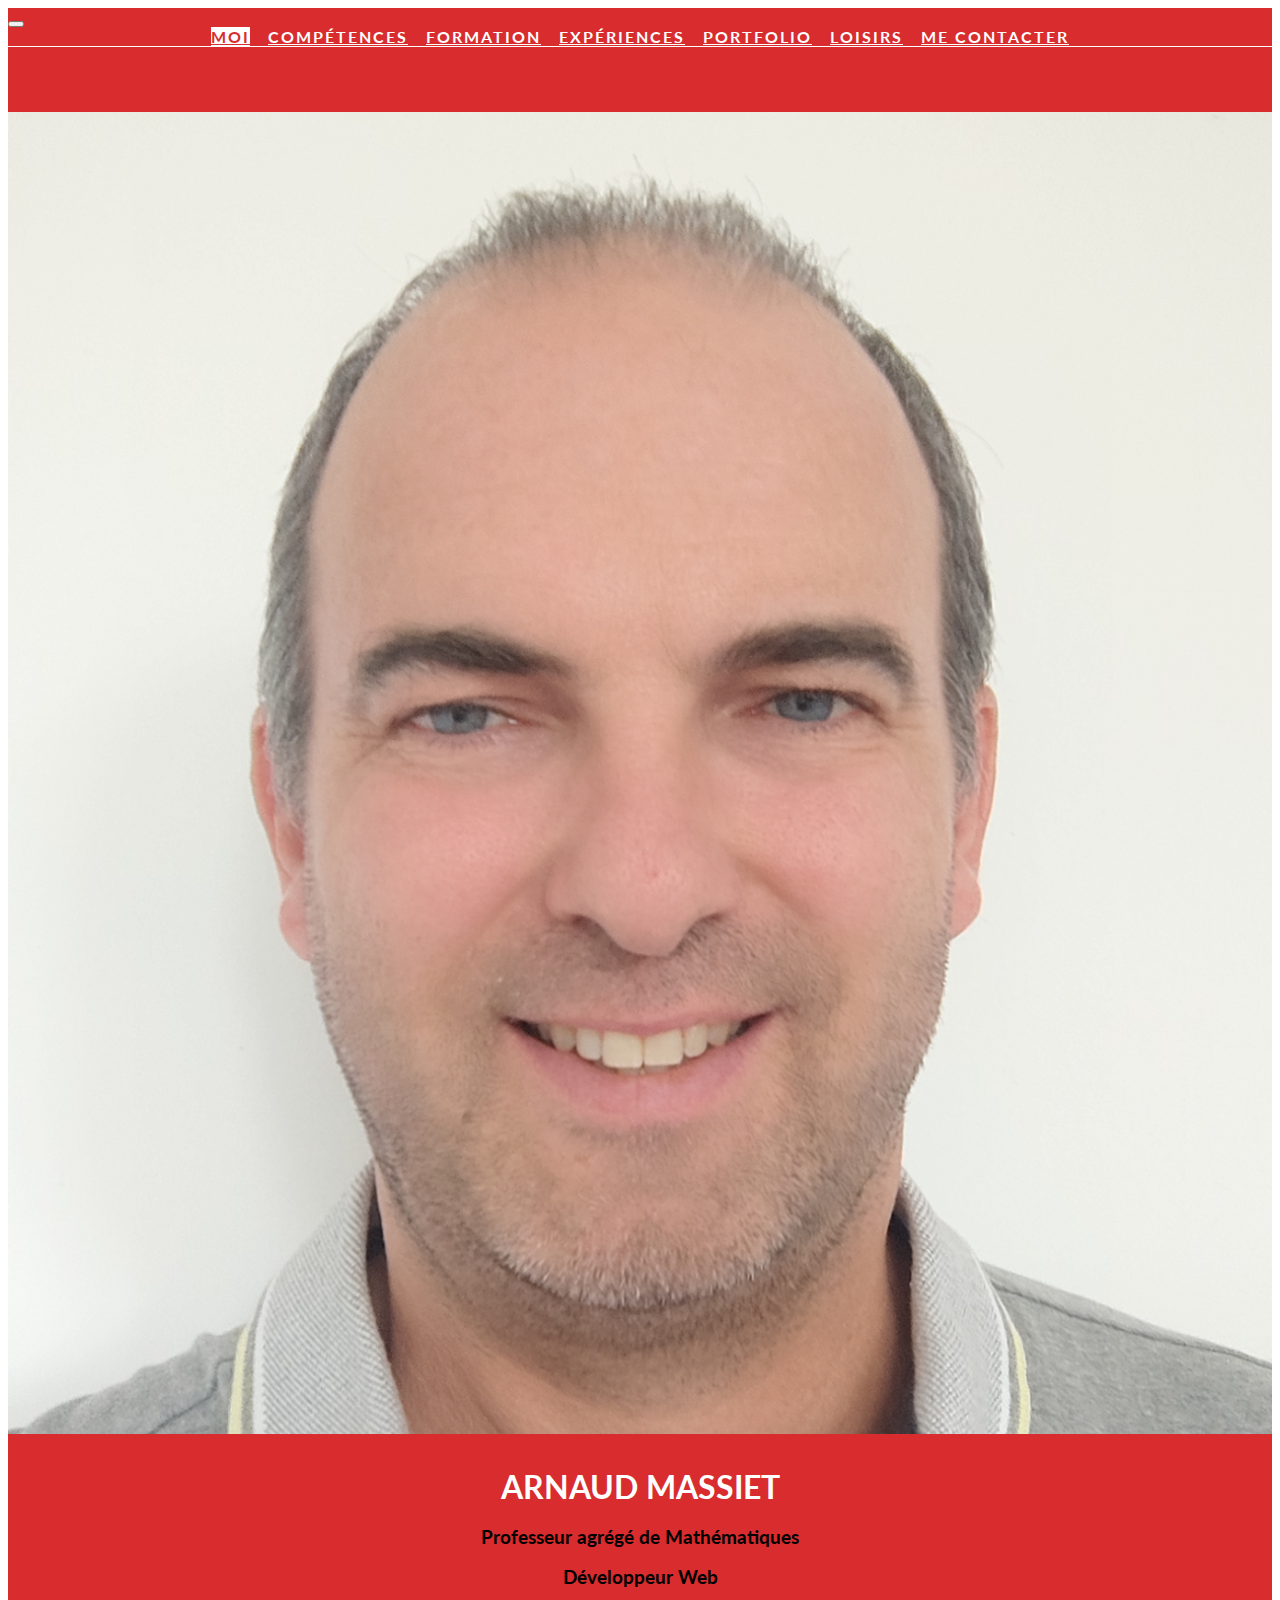
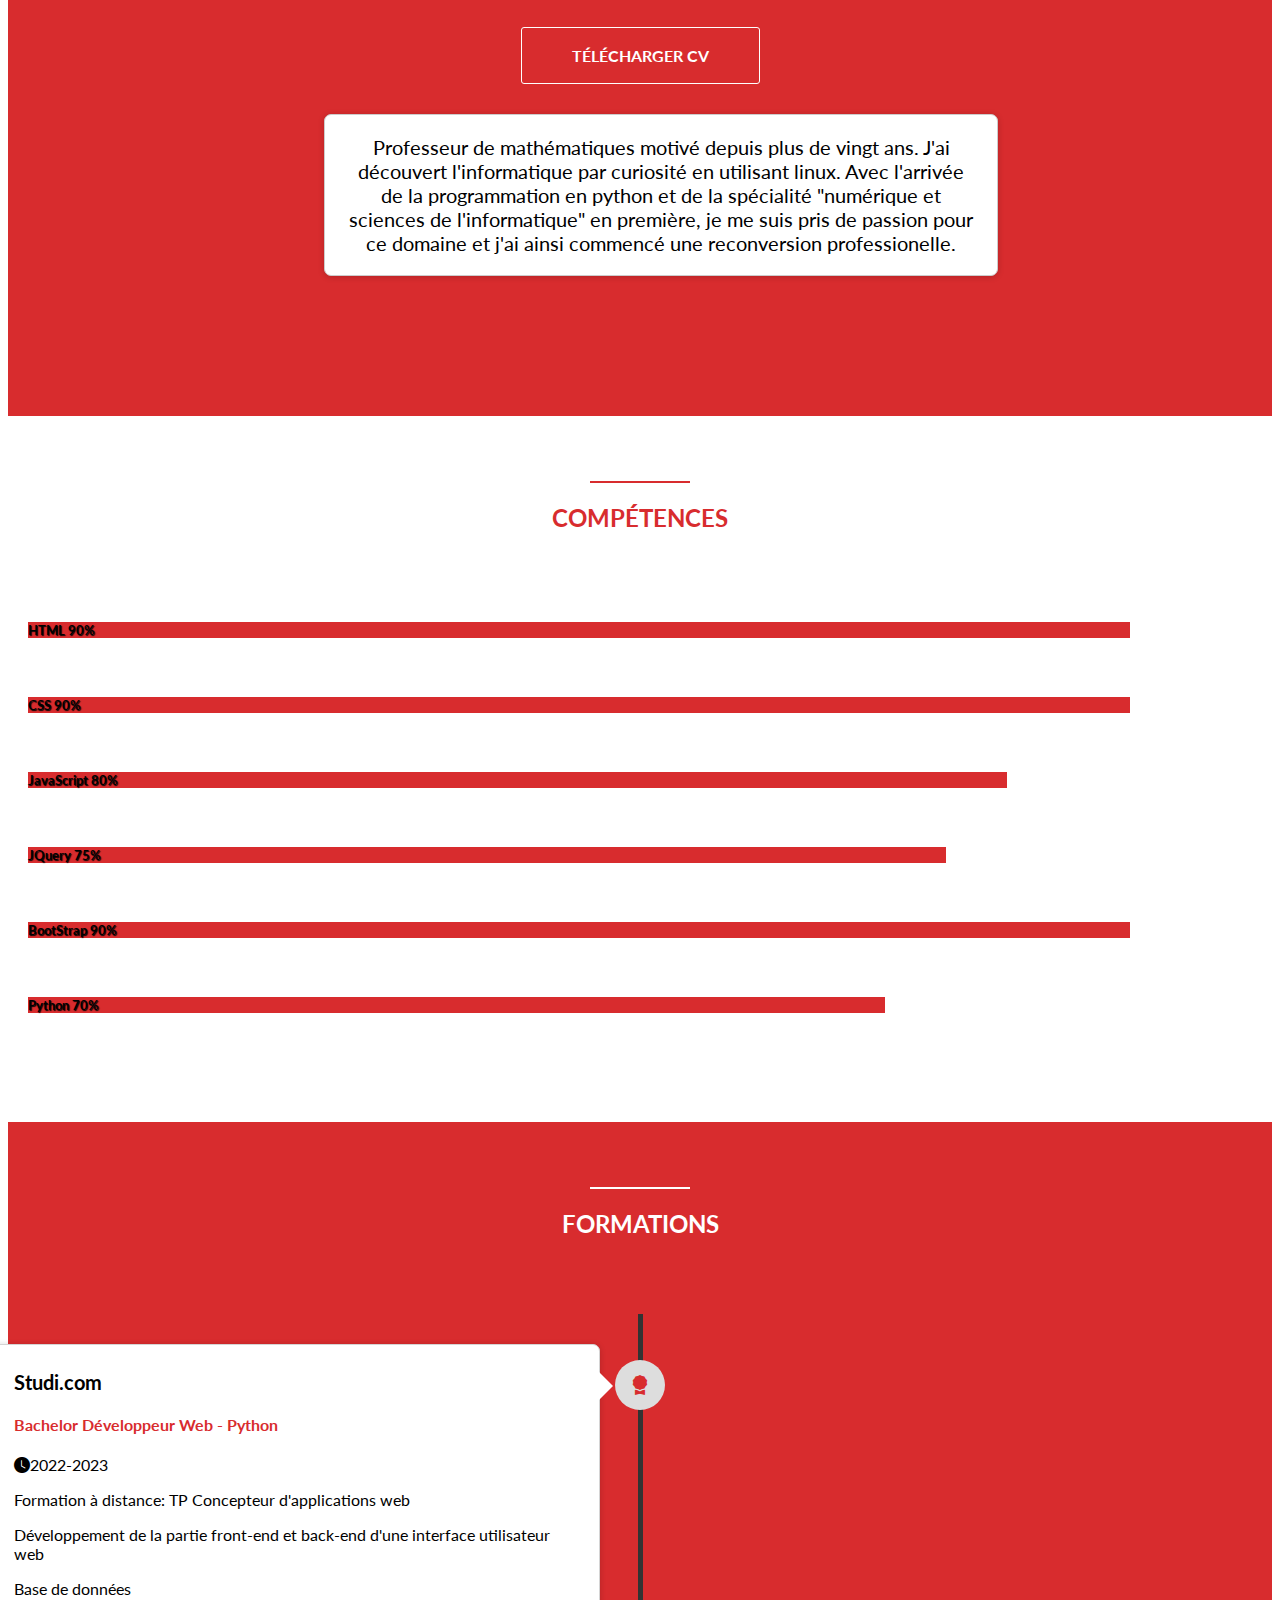
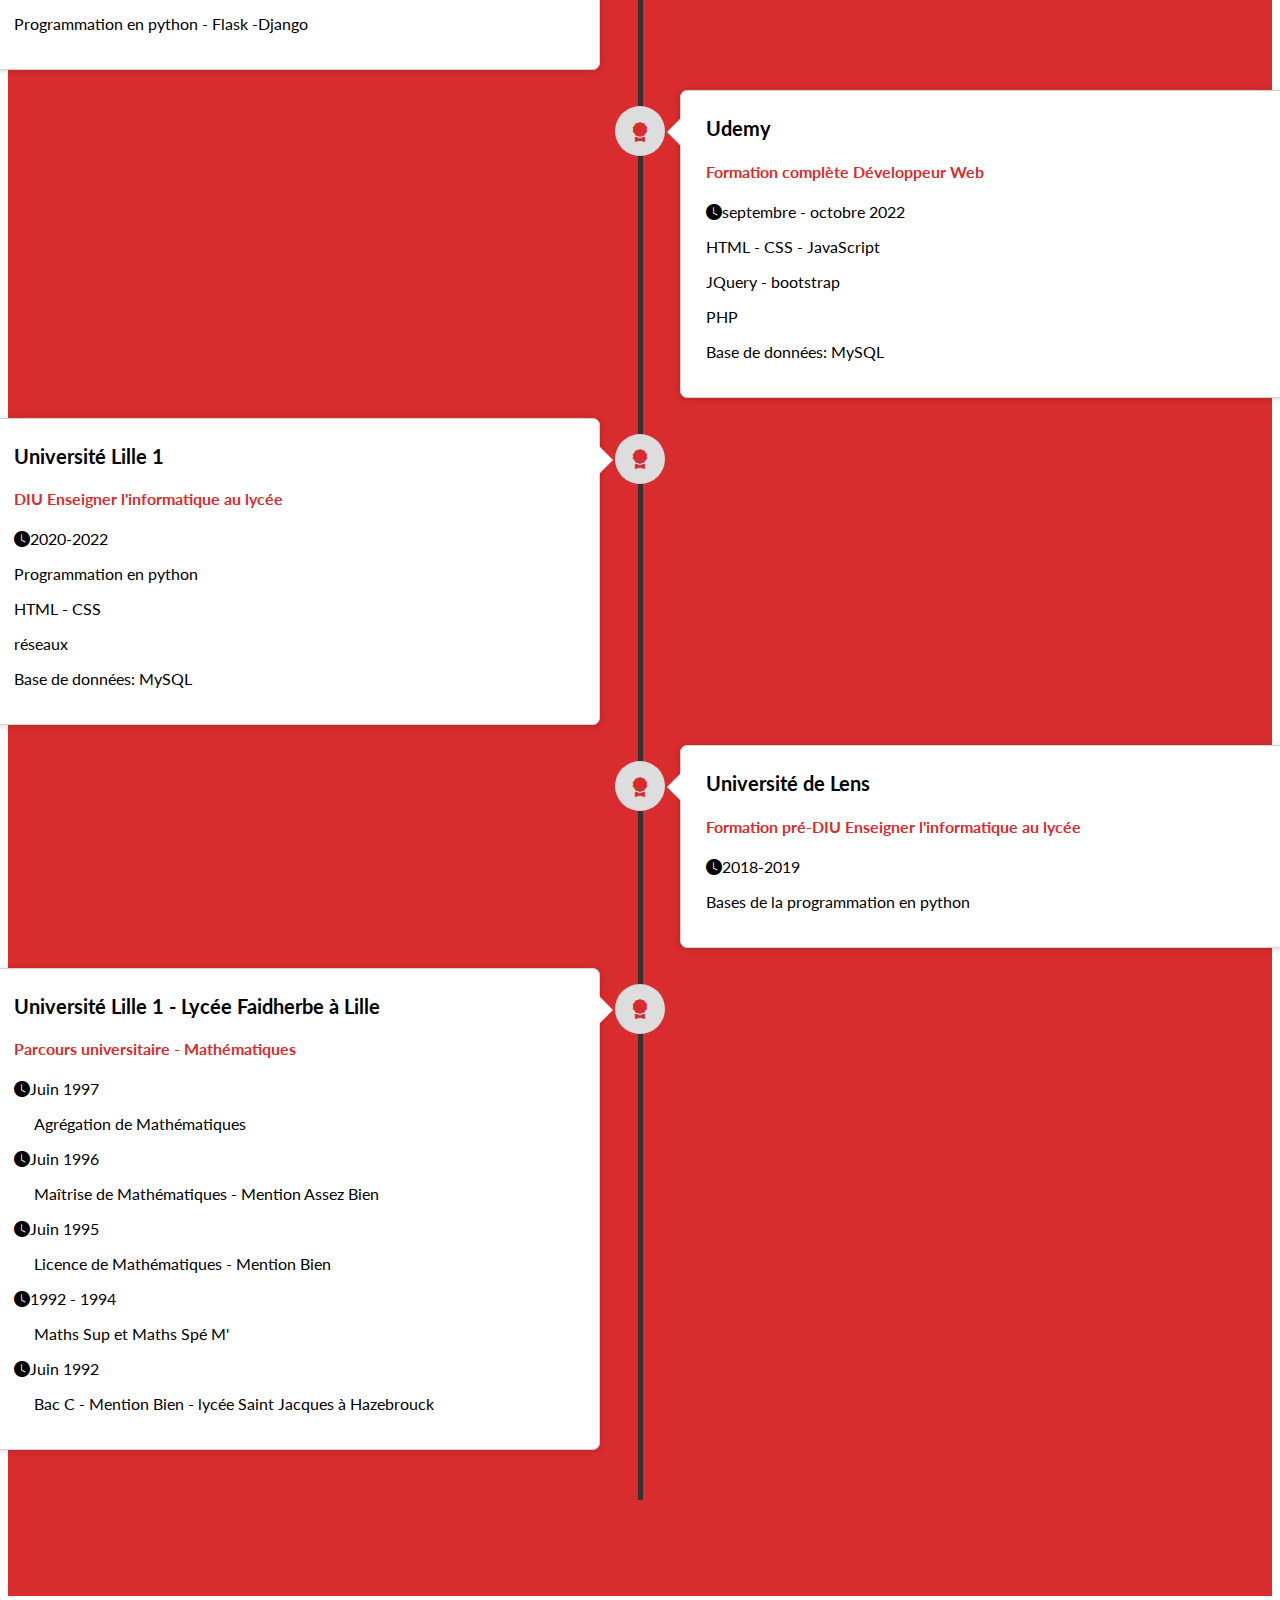
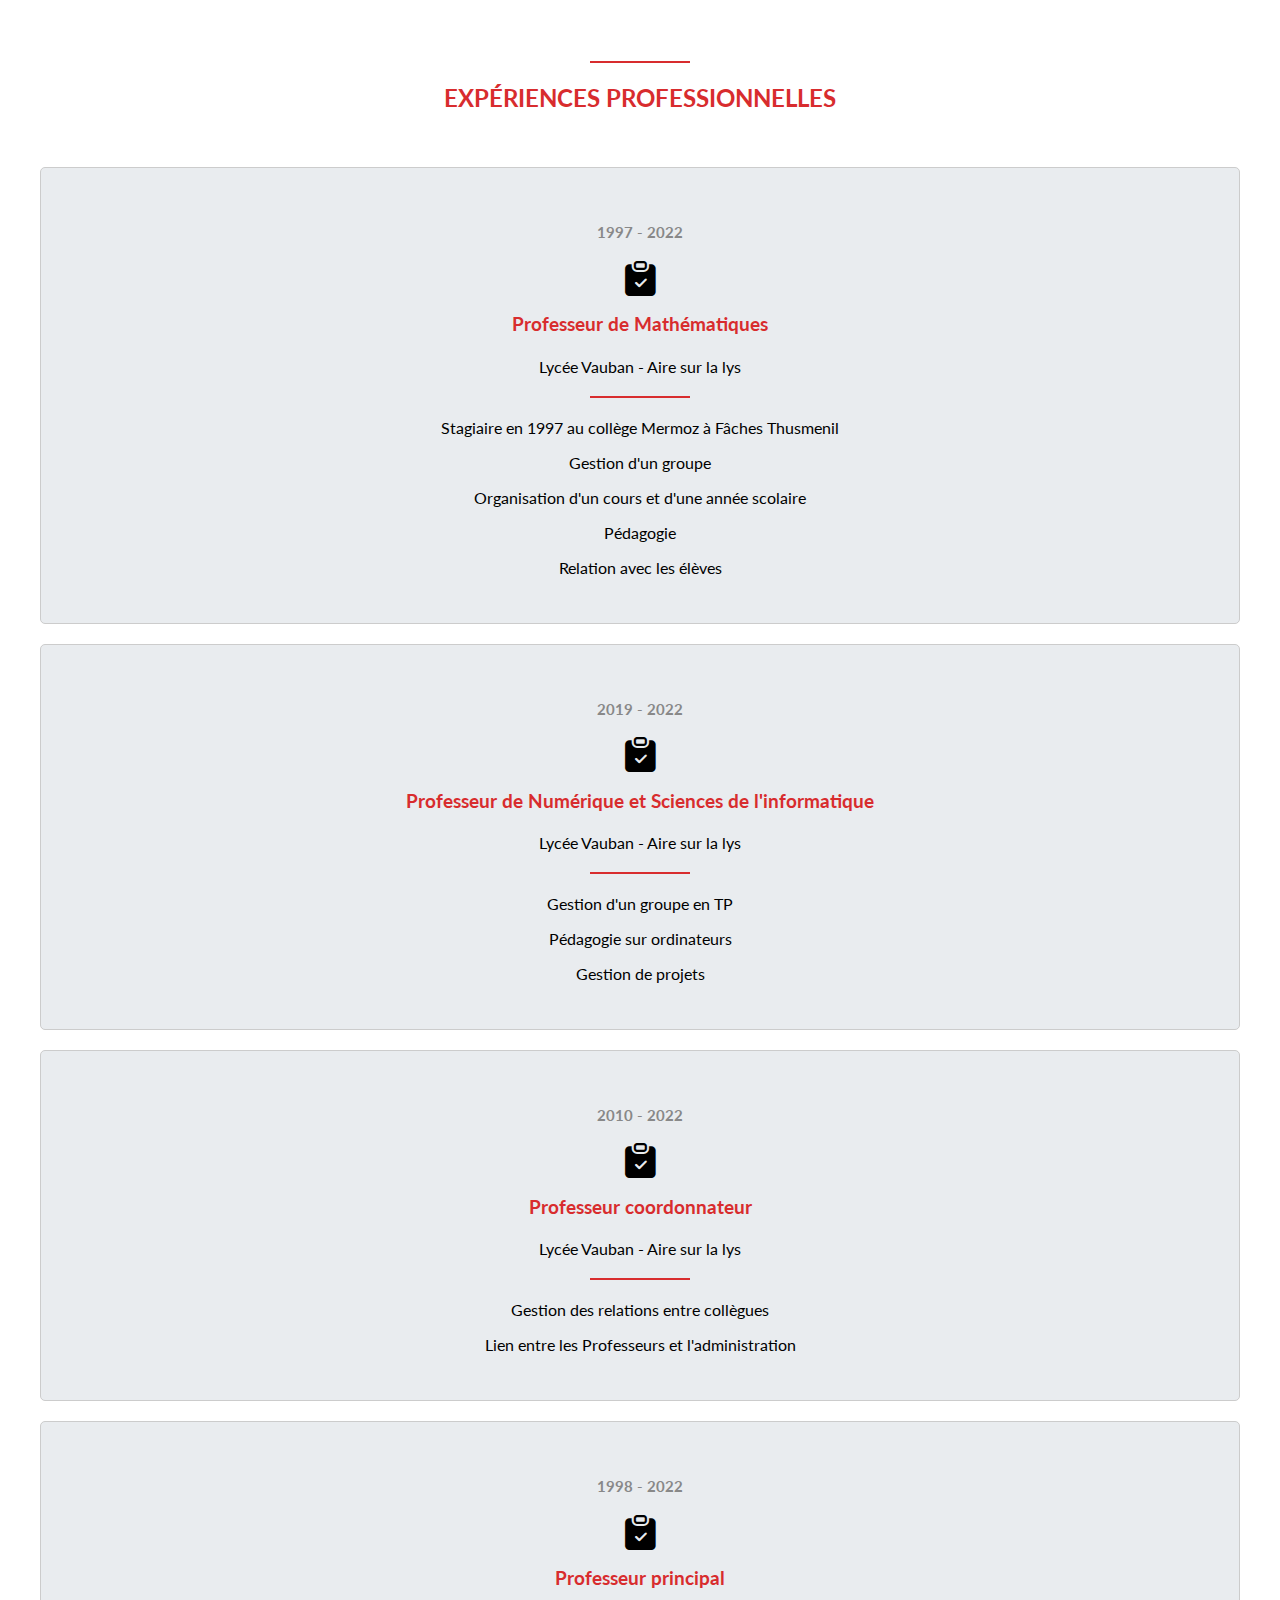
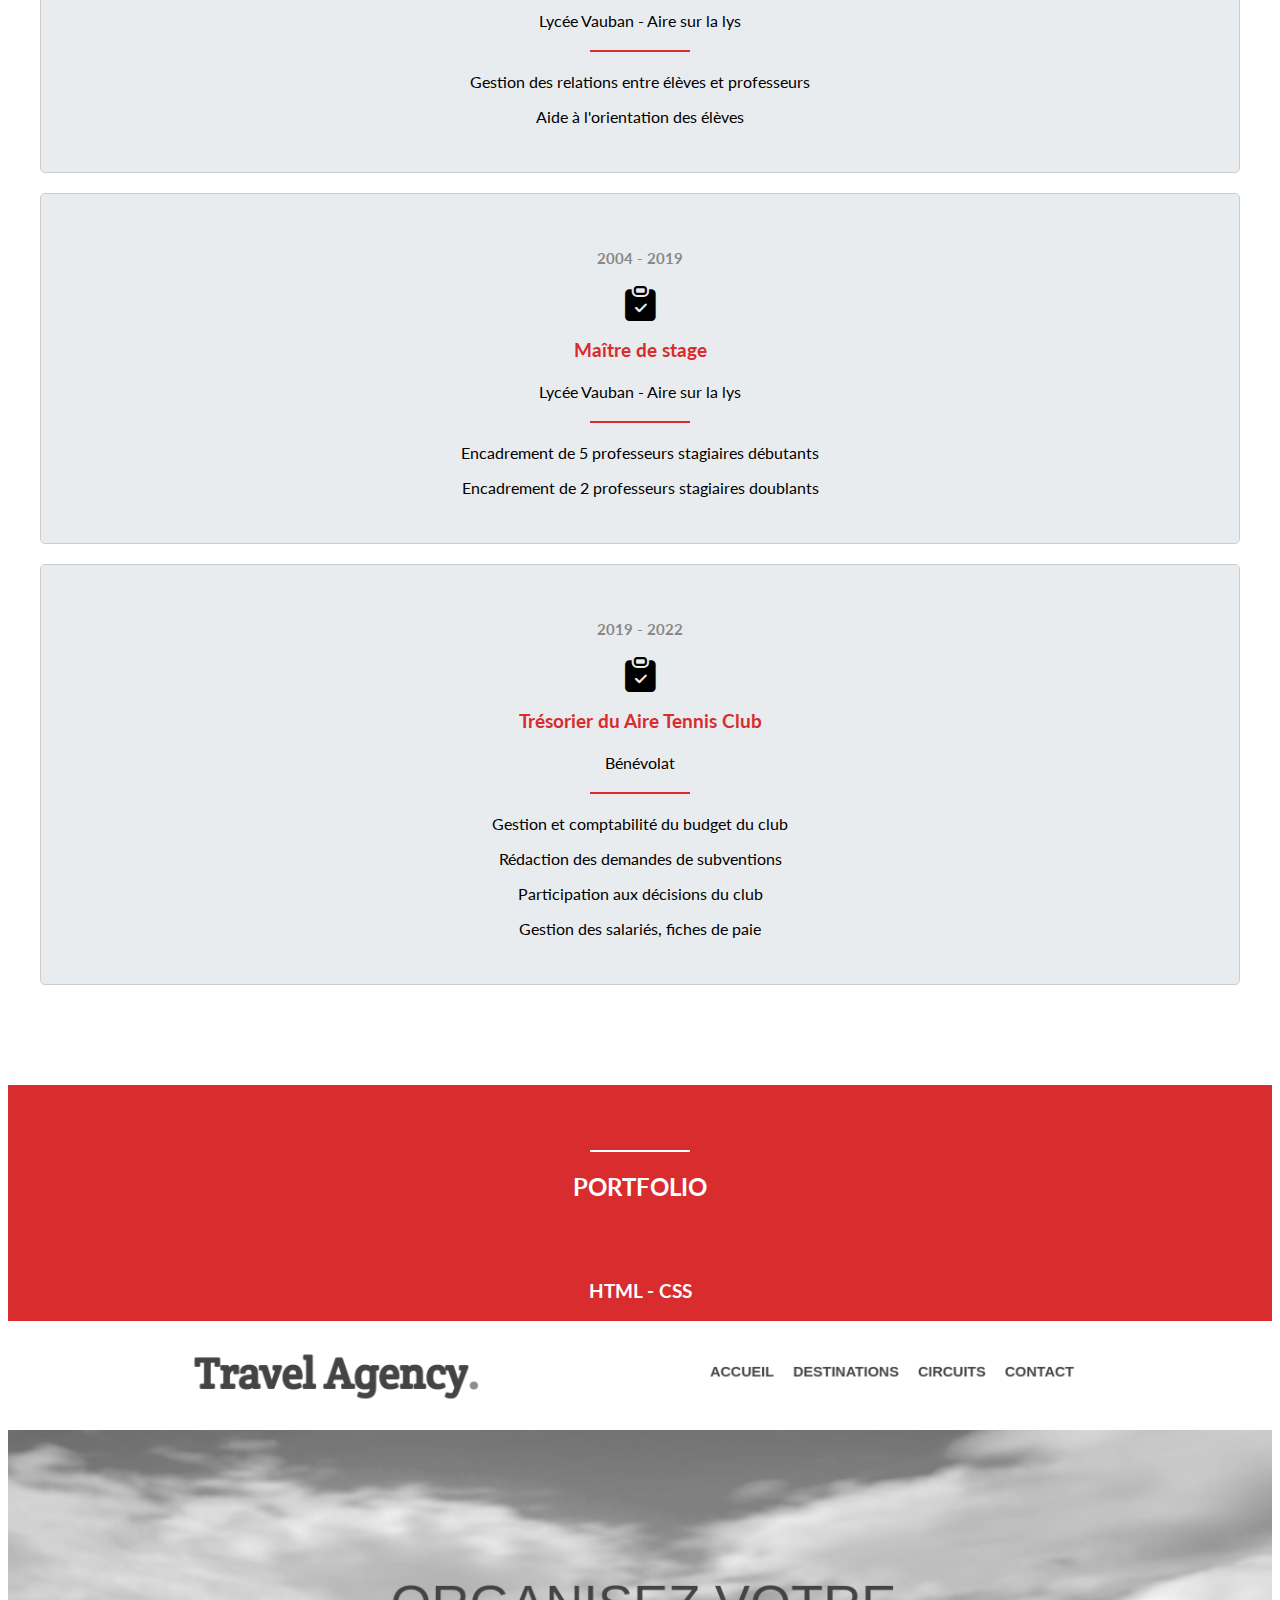
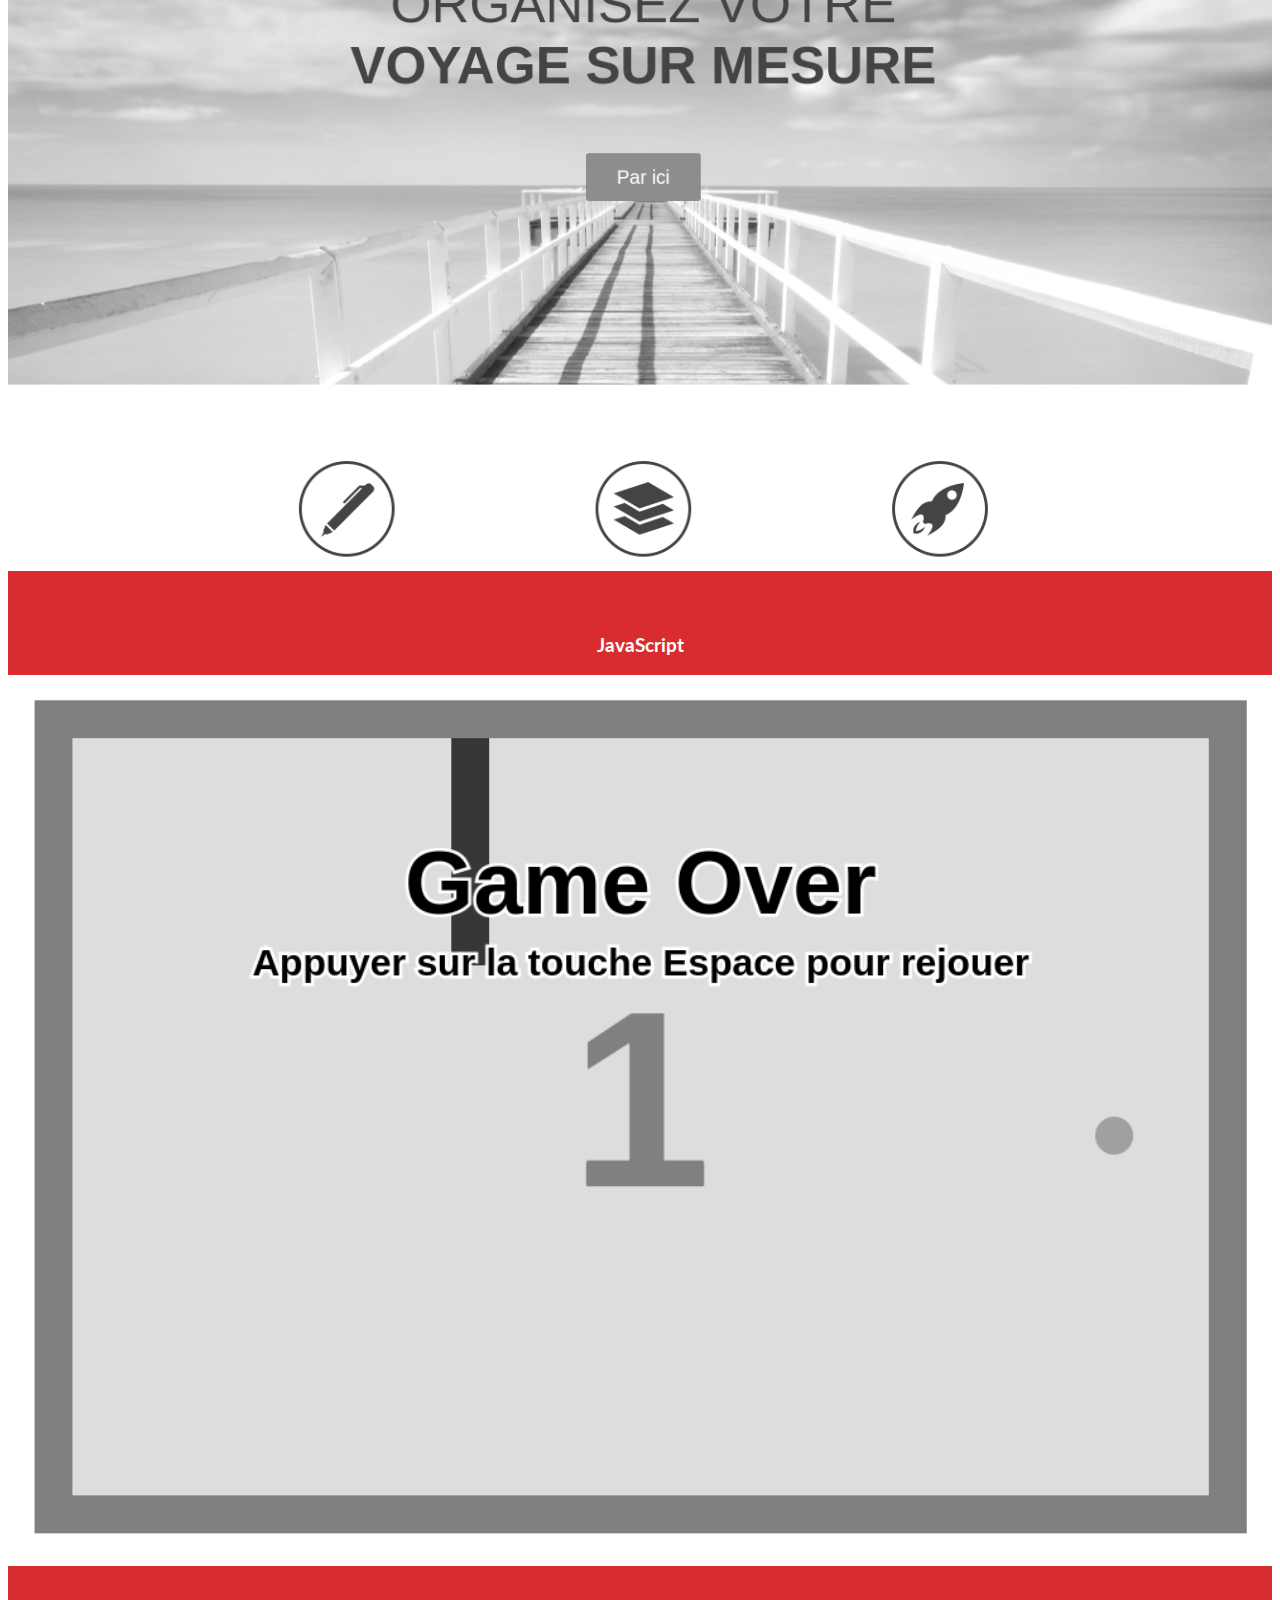
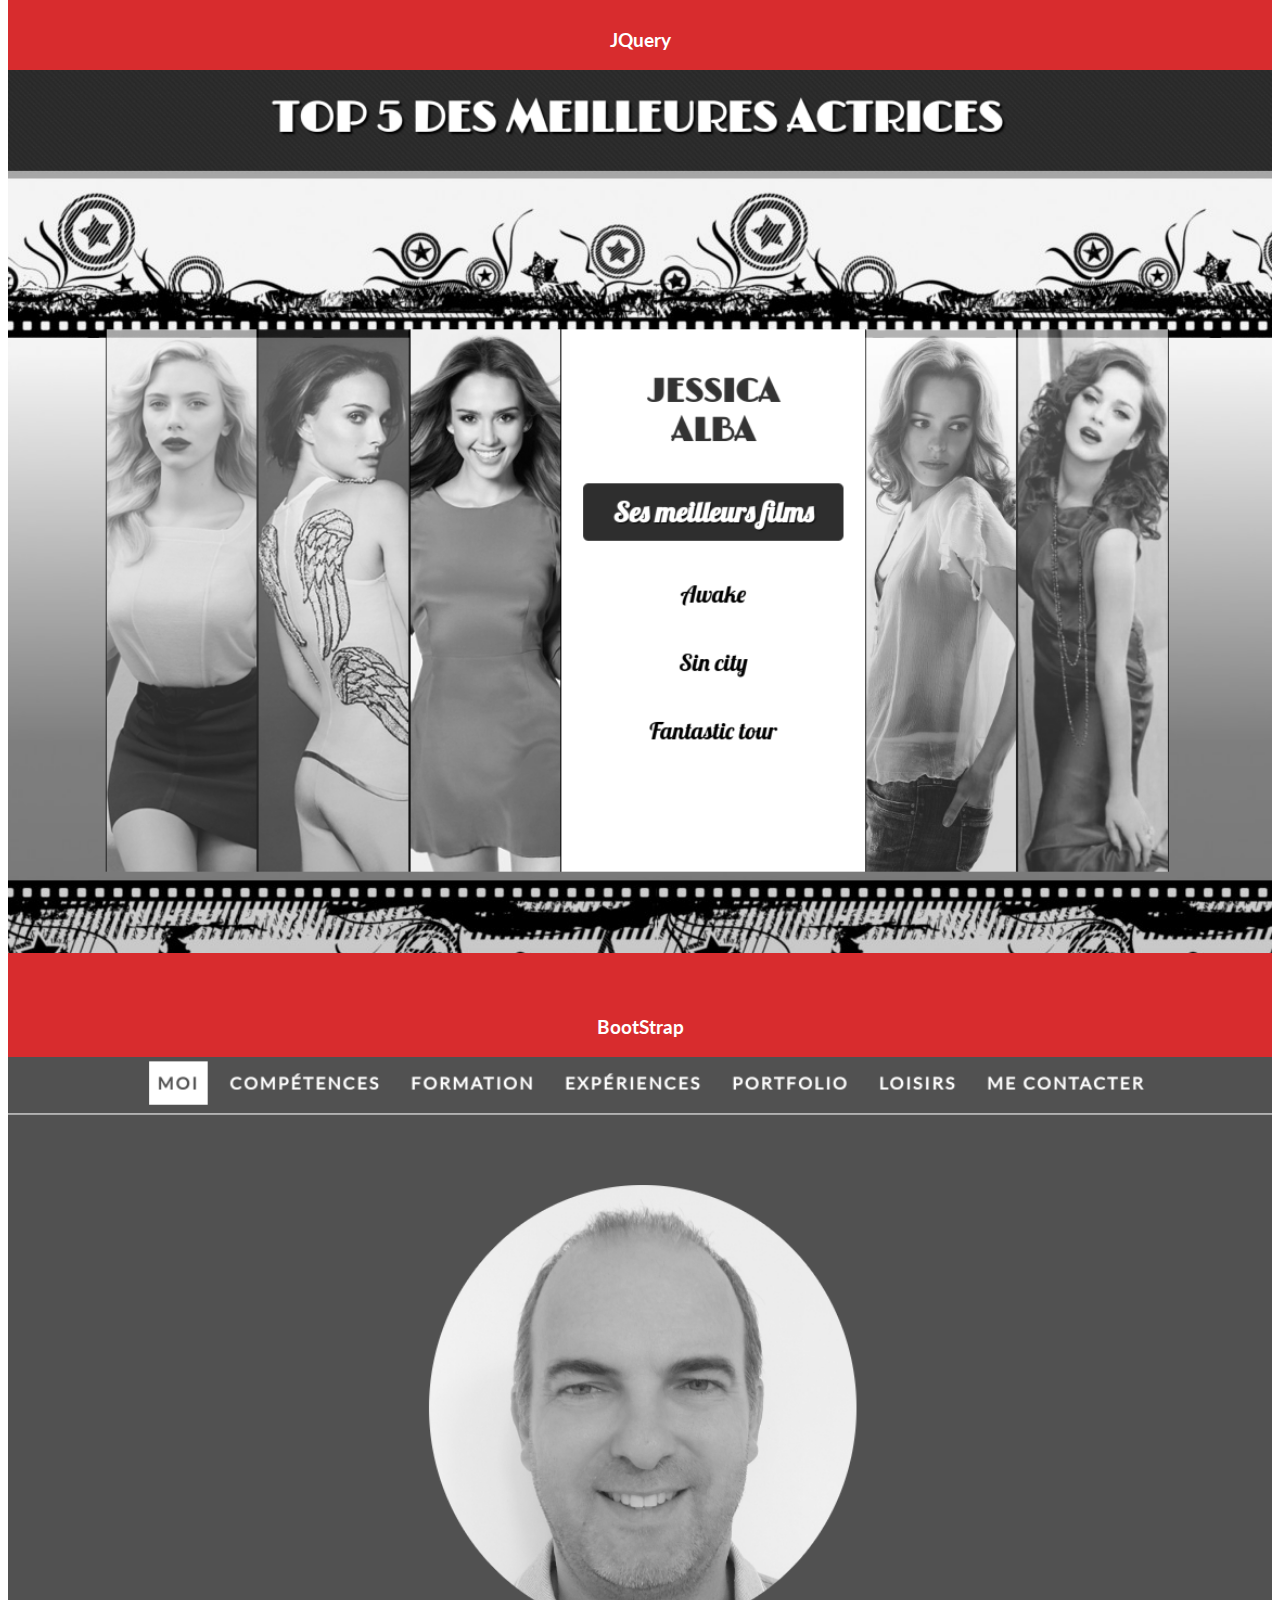
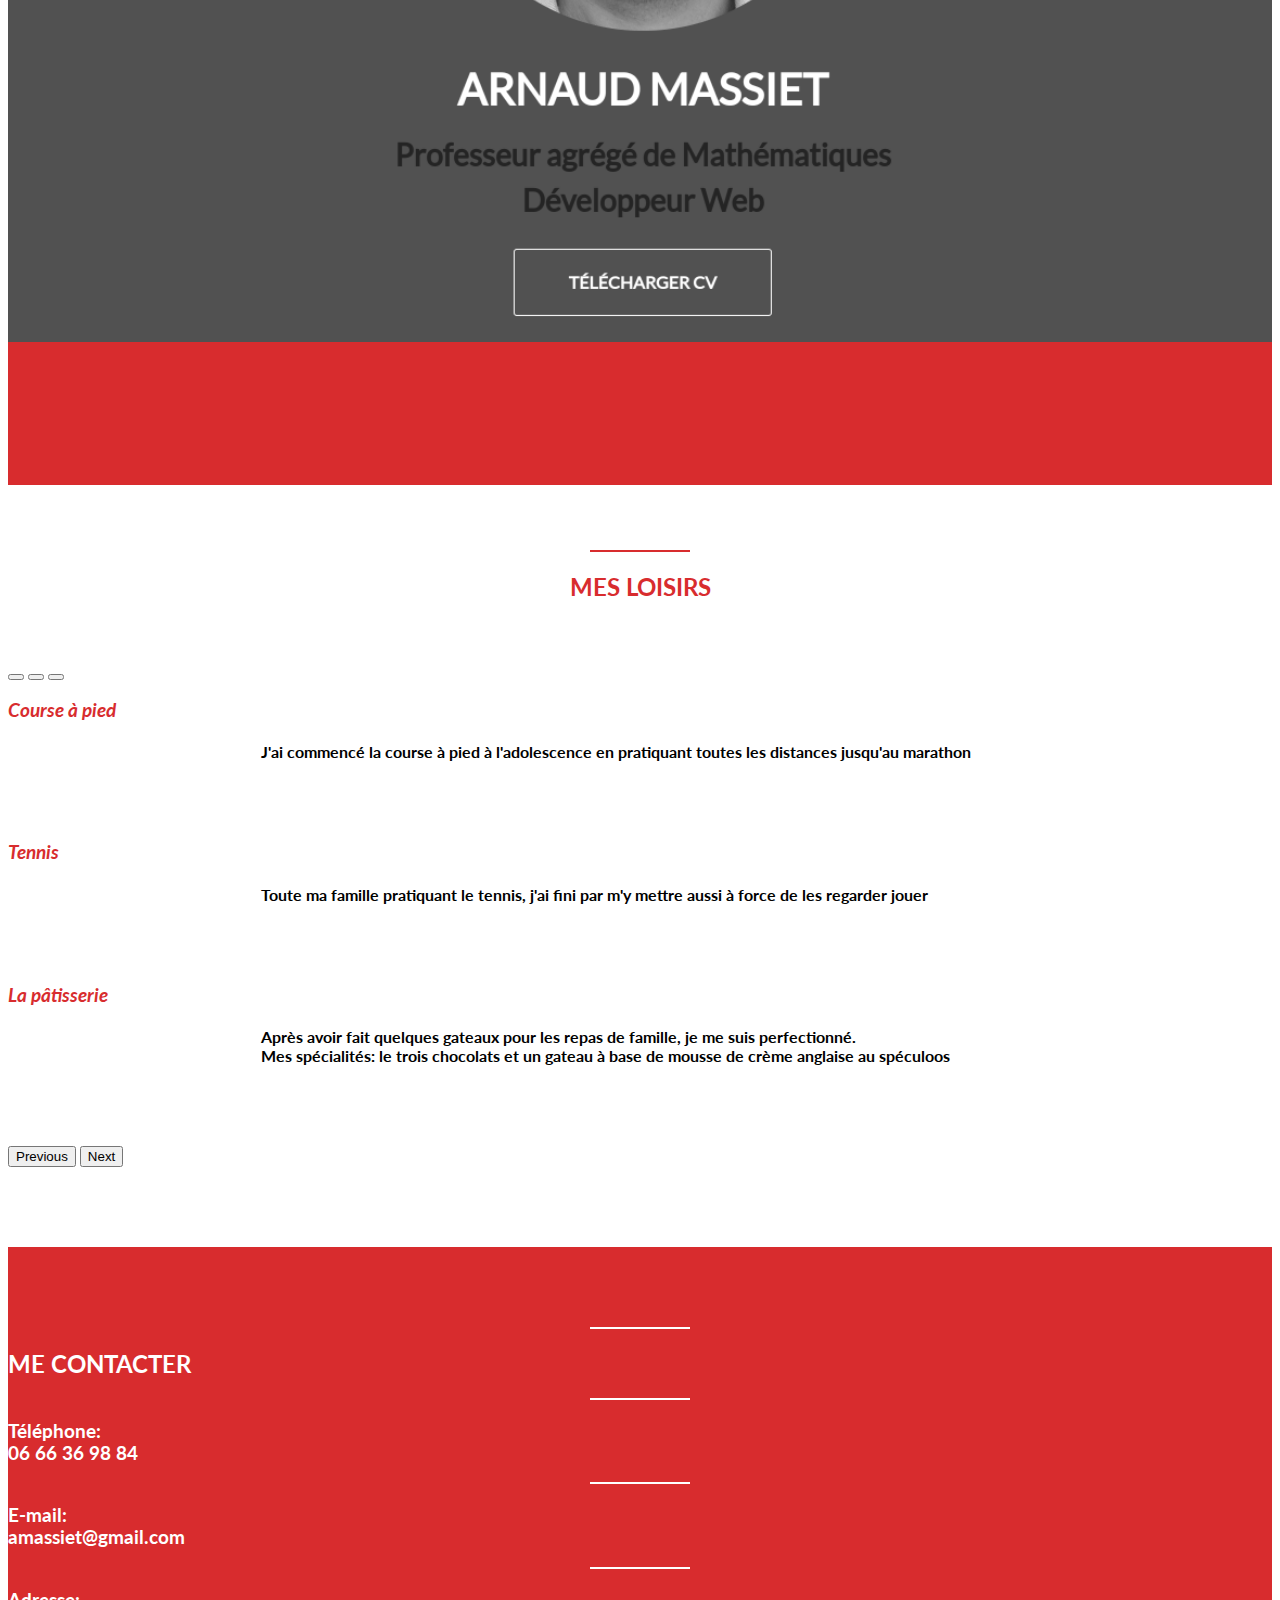
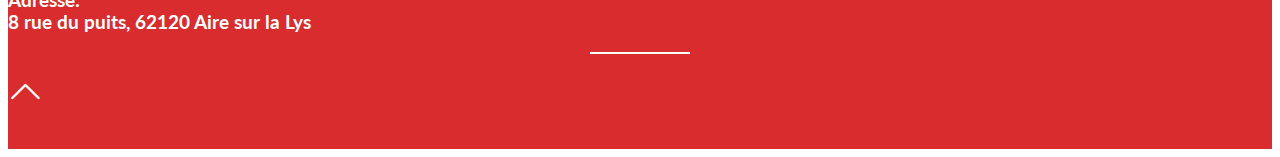
==== index.html @ 66667866 "first commit" ====
<!DOCTYPE html>

<html lang="fr">
    <head>
        <meta charset="utf-8">
        <meta name="viewport" content="width=device-width, initial-scale=1.0">
        
        <link href="https://cdn.jsdelivr.net/npm/bootstrap@5.2.1/dist/css/bootstrap.min.css" rel="stylesheet" integrity="sha384-iYQeCzEYFbKjA/T2uDLTpkwGzCiq6soy8tYaI1GyVh/UjpbCx/TYkiZhlZB6+fzT" crossorigin="anonymous">
        <script src="https://cdn.jsdelivr.net/npm/bootstrap@5.2.1/dist/js/bootstrap.bundle.min.js" integrity="sha384-u1OknCvxWvY5kfmNBILK2hRnQC3Pr17a+RTT6rIHI7NnikvbZlHgTPOOmMi466C8" crossorigin="anonymous"></script>
        <link href='http://fonts.googleapis.com/css?family=Lato&subset=latin,latin-ext' rel='stylesheet' type='text/css'>

        <link rel="stylesheet" href="style.css">
        <link rel="stylesheet" href="https://cdn.jsdelivr.net/npm/bootstrap-icons@1.9.1/font/bootstrap-icons.css">
        <title>CV Arnaud</title>
    </head>

    <body data-bs-spy="scroll" data-bs-target="#myNavbar">
        <nav id="myNavbar" class="navbar navbar-expand-lg navbar-dark sticky-top">
            <div class="container-fluid">
              <a class="navbar-brand" href="#"></a>
              <button class="navbar-toggler" type="button" data-bs-toggle="collapse" data-bs-target="#navbarNavAltMarkup" aria-controls="navbarNavAltMarkup" aria-expanded="false" aria-label="Toggle navigation">
                <span class="navbar-toggler-icon"></span>
              </button>
              <div class="collapse navbar-collapse" id="navbarNavAltMarkup">
                <div class="navbar-nav">
                  <a class="nav-link active" aria-current="page" href="#about">Moi</a>
                  <a class="nav-link" href="#skills">Compétences</a>
                  <a class="nav-link" href="#experience">Formation</a>
                  <a class="nav-link" href="#education">Expériences</a>
                  <a class="nav-link" href="#portfolio">PortFolio</a>
                  <a class="nav-link" href="#recommendations">Loisirs</a>
                  <a class="nav-link" href="#contact">Me contacter</a>
                </div>
              </div>
            </div>
          </nav>

        <section id="about" class="container-fluid">
            <div class="col-8 col-lg-4 profile-picture">
                <img src="images/me.jpg" class="rounded-circle">
            </div>
            <div class="heading">
                <h1>Arnaud Massiet</h1>
                <h3>Professeur agrégé de Mathématiques</h3>
                <h3>Développeur Web</h3>
                <a href="docs/CV Arnaud massiet.pdf" class="button1">Télécharger CV</a>
                <p>Professeur de mathématiques motivé
                    depuis plus de vingt ans. J'ai découvert
                    l'informatique par curiosité en utilisant
                    linux. Avec l'arrivée de la programmation
                    en python et de la spécialité "numérique
                    et sciences de l'informatique" en première,
                    je me suis pris de passion pour ce
                    domaine et j'ai ainsi commencé une
                    reconversion professionelle.</p>
            </div>
        </section>

        <section id="skills">
            <div class="divider">

            </div>
            <div class="heading">
                <h2>Compétences</h2>
            </div>
            <div class="container">
                <div class="row">
                    <div class="col-lg-6">
                        <div class="progress">
                            <div class="progress-bar" role="progressbar" aria-label="Example with label" style="width: 90%;" aria-valuenow="90" aria-valuemin="0" aria-valuemax="100"><h5>HTML 90%</h5></div>
                        </div>
                        <div class="progress">
                            <div class="progress-bar" role="progressbar" aria-label="Example with label" style="width: 90%;" aria-valuenow="90" aria-valuemin="0" aria-valuemax="100"><h5>CSS 90%</h5></div>
                        </div>
                        <div class="progress">
                            <div class="progress-bar" role="progressbar" aria-label="Example with label" style="width: 80%;" aria-valuenow="80" aria-valuemin="0" aria-valuemax="100"><h5>JavaScript 80%</h5></div>
                        </div>
                    </div>
                    
                    <div class="col-lg-6">
                        <div class="progress">
                            <div class="progress-bar" role="progressbar" aria-label="Example with label" style="width: 75%;" aria-valuenow="75" aria-valuemin="0" aria-valuemax="100"><h5>JQuery 75%</h5></div>
                        </div>
                        <div class="progress">
                            <div class="progress-bar" role="progressbar" aria-label="Example with label" style="width: 90%;" aria-valuenow="90" aria-valuemin="0" aria-valuemax="100"><h5>BootStrap 90%</h5></div>
                        </div>
                        <div class="progress">
                            <div class="progress-bar" role="progressbar" aria-label="Example with label" style="width: 70%;" aria-valuenow="70" aria-valuemin="0" aria-valuemax="100"><h5>Python 70%</h5></div>
                        </div>
                    </div>
                    

                </div>
            </div>
        </section>

        <section id="experience">
            <div class="container">
                <div class="divider white">

                </div>
                <div class="heading">
                    <h2>Formations</h2>
                </div>
                <ul class="timeline">
                    <li>
                        <div class="timeline-badge">
                            <span class="bi-award-fill"></span>
                        </div>
                        <div class="timeline-panel-container">
                            <div class="timeline-panel">
                                <div class="timeline-heading">
                                    <h3>Studi.com</h3>
                                    <h4>Bachelor Développeur Web - Python</h4>
                                    <p class="text-muted"><span class="bi-clock-fill"></span>2022-2023</p>
    
                                </div>
                                <div class="timeline-body">
                                    <p>Formation à distance: TP Concepteur d'applications web</p>
                                    <p>Développement de la partie front-end et back-end d'une interface utilisateur web</p>
                                    <p>Base de données</p>
                                    <p>Programmation en python - Flask -Django</p>
    
                                </div>
                            </div>
    
                        </div>
                    </li>
                    <li>
                        <div class="timeline-badge">
                            <span class="bi-award-fill"></span>
                        </div>
                        <div class="timeline-panel-container-inverter">
                            <div class="timeline-panel">
                                <div class="timeline-heading">
                                    <h3>Udemy</h3>
                                    <h4>Formation complète Développeur Web</h4>
                                    <p class="text-muted"><span class="bi-clock-fill"></span>septembre - octobre 2022</p>
    
                                </div>
                                <div class="timeline-body">
                                    <p>HTML - CSS - JavaScript</p>
                                    <p>JQuery - bootstrap</p>
                                    <p>PHP</p>
                                    <p>Base de données: MySQL</p>
                                </div>
                            </div>
    
                        </div>
                    </li>
                    <li>
                        <div class="timeline-badge">
                            <span class="bi-award-fill"></span>
                        </div>
                        <div class="timeline-panel-container">
                            <div class="timeline-panel">
                                <div class="timeline-heading">
                                    <h3>Université Lille 1</h3>
                                    <h4>DIU Enseigner l'informatique au lycée</h4>
                                    <p class="text-muted"><span class="bi-clock-fill"></span>2020-2022</p>
    
                                </div>
                                <div class="timeline-body">
                                    <p>Programmation en python</p>
                                    <p>HTML - CSS</p>
                                    <p>réseaux</p>
                                    <p>Base de données: MySQL</p>
    
                                </div>
                            </div>
    
                        </div>
                    </li>
                    <li>
                        <div class="timeline-badge">
                            <span class="bi-award-fill"></span>
                        </div>
                        <div class="timeline-panel-container-inverter">
                            <div class="timeline-panel">
                                <div class="timeline-heading">
                                    <h3>Université de Lens</h3>
                                    <h4>Formation pré-DIU Enseigner l'informatique au lycée</h4>
                                    <p class="text-muted"><span class="bi-clock-fill"></span>2018-2019</p>
    
                                </div>
                                <div class="timeline-body">
                                    <p>Bases de la programmation en python</p>
                                    
                                </div>
                            </div>
    
                        </div>
                    </li>
                    <li>
                        <div class="timeline-badge">
                            <span class="bi-award-fill"></span>
                        </div>
                        <div class="timeline-panel-container">
                            <div class="timeline-panel">
                                <div class="timeline-heading">
                                    <h3>Université Lille 1 - Lycée Faidherbe à Lille</h3>
                                    <h4>Parcours universitaire - Mathématiques</P></h4>
                                
                                </div>
                                    <p class="text-muted"><span class="bi-clock-fill"></span>Juin 1997</p>
    
                                <div class="timeline-body-PU">
                                    <p>Agrégation de Mathématiques</p>
                                    
                                </div>
                                <p class="text-muted"><span class="bi-clock-fill"></span>Juin 1996</p>
                                <div class="timeline-body-PU">
                                    <p>Maîtrise de Mathématiques - Mention Assez Bien</p>
                                </div>
                                <p class="text-muted"><span class="bi-clock-fill"></span>Juin 1995</p>
                                <div class="timeline-body-PU">
                                    <p>Licence de Mathématiques - Mention Bien</p>
                                </div>
                                <p class="text-muted"><span class="bi-clock-fill"></span>1992 - 1994</p>
                                <div class="timeline-body-PU">
                                    <p>Maths Sup et Maths Spé M'</p>
                                </div>
                                <p class="text-muted"><span class="bi-clock-fill"></span>Juin 1992</p>
                                <div class="timeline-body-PU">
                                    <p>Bac C - Mention Bien - lycée Saint Jacques à Hazebrouck</p>
                                </div>
                            </div>
    
                        </div>
                    </li>
                </ul>
            </div>
            

        </section>

        <section id="education">

            <div class="container">
                <div class="divider">

                </div>
                <div class="heading">
                    <h2>Expériences Professionnelles</h2>
                </div>
                <div class="row">
                    <div class="col-md-6">
                        <div class="education-block">
                            <h5>1997 - 2022</h5>
                            <span class="bi-clipboard-check-fill"></span>
                            <h3>Professeur de Mathématiques</h3>
                            <h4>Lycée Vauban - Aire sur la lys</h4>
                            <div class="divider"></div>
                            <p>Stagiaire en 1997 au collège Mermoz à Fâches Thusmenil</p>
                            <p>Gestion d'un groupe</p>
                            <p>Organisation d'un cours et d'une année scolaire</p>
                            <p>Pédagogie</p>
                            <p>Relation avec les élèves</p>
                        </div>
                    </div>
                    <div class="col-md-6">
                        <div class="education-block">
                            <h5>2019 - 2022</h5>
                            <span class="bi-clipboard-check-fill"></span>
                            <h3>Professeur de Numérique et Sciences de l'informatique</h3>
                            <h4>Lycée Vauban - Aire sur la lys</h4>
                            <div class="divider"></div>
                            <p>Gestion d'un groupe en TP</p>
                            <p>Pédagogie sur ordinateurs</p>
                            <p>Gestion de projets</p>
                        </div>
                    </div>
                    <div class="col-md-6">
                        <div class="education-block">
                            <h5>2010 - 2022</h5>
                            <span class="bi-clipboard-check-fill"></span>
                            <h3>Professeur coordonnateur</h3>
                            <h4>Lycée Vauban - Aire sur la lys</h4>
                            <div class="divider"></div>
                            <p>Gestion des relations entre collègues</p>
                            <p>Lien entre les Professeurs et l'administration</p>
                        </div>
                    </div>
                    <div class="col-md-6">
                        <div class="education-block">
                            <h5>1998 - 2022</h5>
                            <span class="bi-clipboard-check-fill"></span>
                            <h3>Professeur principal</h3>
                            <h4>Lycée Vauban - Aire sur la lys</h4>
                            <div class="divider"></div>
                            <p>Gestion des relations entre élèves et professeurs</p>
                            <p>Aide à l'orientation des élèves</p>
                        </div>
                    </div>
                    <div class="col-md-6">
                        <div class="education-block">
                            <h5>2004 - 2019</h5>
                            <span class="bi-clipboard-check-fill"></span>
                            <h3>Maître de stage</h3>
                            <h4>Lycée Vauban - Aire sur la lys</h4>
                            <div class="divider"></div>
                            <p>Encadrement de 5 professeurs stagiaires débutants</p>
                            <p>Encadrement de 2 professeurs stagiaires doublants</p>
                        </div>
                    </div>
                    <div class="col-md-6">
                        <div class="education-block">
                            <h5>2019 - 2022</h5>
                            <span class="bi-clipboard-check-fill"></span>
                            <h3>Trésorier du Aire Tennis Club</h3>
                            <h4>Bénévolat</h4>
                            <div class="divider"></div>
                            <p>Gestion et comptabilité du budget du club</p>
                            <p>Rédaction des demandes de subventions</p>
                            <p>Participation aux décisions du club</p>
                            <p>Gestion des salariés, fiches de paie</p>
                        </div>
                    </div>
                </div>
            </div>
        </section>

        <section id="portfolio">
            <div class="container">
                <div class="divider white">

                </div>
                <div class="heading">
                    <h2>PortFolio</h2>
                </div>

                <div class="row">
                    
                        <div class="col-md-6">
                            <h3>HTML - CSS</h2>
                            <a href="site agence voyages/index.html" target="_blank">
                                <img src="images/voyage.png" class="img-thumbnail" alt="voyage">
                            </a>
                        </div>
                    <div class="col-md-6">
                        <h3>JavaScript</h2>
                        <a href="jeu serpent/index.html" target="_blank">
                            <img src="images/snake.png" class="img-thumbnail" alt="snake">
                        </a>
                    </div>
                </div>
                <div class="row">
                    <div class="col-md-6">
                        <h3>JQuery</h2>
                        <a href="projet jquery/index.html" target="_blank">
                            <img src="images/jquery.png" class="img-thumbnail" alt="google trad">
                        </a>
                    </div>
                    <div class="col-md-6">
                        <h3>BootStrap</h2>
                        <a href="https://massiet.pagesperso-orange.fr/" target="_blank">
                            <img src="images/bootstrap.png" class="img-thumbnail" alt="twitter">
                        </a>
                    </div>



                </div>
  <!--              <div class="row">
                    <div class="col-md-4">
                        <a href="https://youtube.com" target="_blank">
                            <img src="images/youtube.png" class="img-thumbnail" alt="youtube">
                        </a>
                    </div>
                    <div class="col-md-4">
                        <a href="https://twitter.com" target="_blank">
                            <img src="images/twitter_retweet.png" class="img-thumbnail" alt="actrices">
                        </a>
                    </div>
                    <div class="col-md-4">
                        <a href="https://facebook.com" target="_blank">
                            <img src="images/bootstrap.png" class="img-thumbnail" alt="CV">
                        </a>
                    </div>-->

                </div>
            </div>

        </section>

        <section id="recommendations">
            <id class="container">
                <div class="divider">

                </div>
                <div class="heading">
                    <h2>Mes loisirs</h2>
                </div>
                <div id="myCarousel" class="carousel carousel-dark slide text-center" data-bs-ride="carousel">
                    <div class="carousel-indicators">
                      <button type="button" data-bs-target="#myCarousel" data-bs-slide-to="0" class="active" aria-current="true" aria-label="Slide 1"></button>
                      <button type="button" data-bs-target="#myCarousel" data-bs-slide-to="1" aria-label="Slide 2"></button>
                      <button type="button" data-bs-target="#myCarousel" data-bs-slide-to="2" aria-label="Slide 3"></button>
                    </div>
                    <div class="carousel-inner">
                      <div class="carousel-item active">
                        <h3>Course à pied</h3>
                        <h4>J'ai commencé la course à pied à l'adolescence en pratiquant toutes les distances jusqu'au marathon</h4>
                      </div>
                      <div class="carousel-item">
                        
                            <h3>Tennis</h3>
                            <h4>Toute ma famille pratiquant le tennis, j'ai fini par m'y mettre aussi à force de les regarder jouer</h4>
                        
                      </div>
                      <div class="carousel-item">
                        
                            <h3>La pâtisserie</h3>
                            <h4>Après avoir fait quelques gateaux pour les repas de famille, je me suis perfectionné.<br>Mes spécialités: le trois chocolats et un gateau à base de mousse de crème anglaise au spéculoos </h4>
                        
                      </div>
                    </div>
                    <button class="carousel-control-prev" type="button" data-bs-target="#myCarousel" data-bs-slide="prev">
                      <span class="carousel-control-prev-icon" aria-hidden="true"></span>
                      <span class="visually-hidden">Previous</span>
                    </button>
                    <button class="carousel-control-next" type="button" data-bs-target="#myCarousel" data-bs-slide="next">
                      <span class="carousel-control-next-icon" aria-hidden="true"></span>
                      <span class="visually-hidden">Next</span>
                    </button>
                </div>
            </id>
            

        </section>
        

        <footer id="contact" class="text-center">
            <div class="divider white">

            </div>
            <div class="heading">
                <h2>Me contacter</h2>
                <div class="divider white">

                </div>
                <h3>Téléphone:<br> 06 66 36 98 84</h3>
                <div class="divider white">

                </div>
                <h3>E-mail:<br> amassiet@gmail.com</h3>
                <div class="divider white">

                </div>
                <h3>Adresse:<br> 8 rue du puits, 62120 Aire sur la Lys</h3>
                <div class="divider white">

                </div>
            </div>
            <a href="#about"><span class="bi-chevron-up"></span></a>
            
        </footer>
    </body>
</html>
---- style.css ----
/* GENERAL*/
body{
    font-family: 'Lato', sans-serif;
}

h1,h2,h3,h4,h5,h6{
    font-weight: bold;
}

#about{
    background-color: #d82c2e;

}

img{
    max-width: 100%;
    height: auto;
}

.profile-picture{
    text-align: center;
    margin: 0px auto 30px;
}
section{
    padding: 65px 0px 80px 0;

}

section .heading{
    text-align: center;
    padding-bottom: 40px;
}
section .heading h2{
    text-transform: uppercase;
}

.divider{
    width: 100px;
    height: 2px;
    background-color: #d82c2e;
    margin: 0 auto 20px;
}

.divider.white{
    background-color:white;
}

ul{
    list-style: none;
}

/*NAVBAR*/

.navbar{
    background-color: #d82c2e;
    letter-spacing: 2px;
    text-transform: uppercase;
    font-weight: bold;
    border-bottom: 1px solid white;
}


.navbar-nav{
    margin: 0 auto;
    text-align: center;
}
.nav-link{
    color: white !important;
    margin: 0 6px;
}
.nav-link.active,
.nav-link:hover{
    color: #d82c2e !important;
    background-color: white;
}


/*ABOUT*/

#about .heading h1{
    color: white;
    text-transform: uppercase;
    margin-bottom: 20px;
}
#about p{
    width: 50%;
    margin-top: 30px;
    position: relative;
    left: 25%;
    background-color: white;
    padding: 20px 20px;
    border: 1px solid #ccc;
    border-radius: 7px;
    box-shadow: 0 1px 6px rgba(0,0,0,0.175);
    font-size: 20px;

}


.button1{
    color: white;
    text-transform: uppercase;
    border: 1px solid white;
    padding: 18px 50px;
    font-weight: bold;
    display: inline-block;
    border-radius: 3px;
    text-decoration: none;
    margin-top: 20px;
    transition: all 0.3s ease-in 0s;
}

.button1:hover{
    background: white;
    color: #d82c2e;
}

/*SKILLS*/

#skills .heading h2{
    color: #d82c2e;
}

#skills .progress{
    height: 45px;
    margin: 30px 20px ;
}

#skills .progress:last-child{
    margin-bottom: 0px;
}

#skills .progress-bar{
    background-color: #d82c2e;
}

#skills .progress-bar h5{
    text-shadow: 1px 1px 1px black;
    margin-bottom: 3px;
}


/*EXPERIENCES PROFESSIONNELLES*/

#experience{
    background-color: #d82c2e;
}

#experience .heading h2{
    color: white;
}

.timeline{
    padding: 30px 10px;
    position: relative;
}

.timeline:before{
    content: " ";
    top: 0;
    bottom: 0;
    position: absolute;
    width: 5px;
    background-color: #333;
    left: 50%;
    margin-left: -2.5px;
}

.timeline > li{
    margin-bottom: 20px;
    position: relative;
}


.timeline > li:before, .timeline > li:after{
    content: " ";
    display: table;
}


.timeline > li:after{
    clear: both;
}

.timeline li .timeline-badge{
    color:#d82c2e;
    background-color: #ddd;
    width: 50px;
    line-height: 50px;
    font-size: 20px;
    text-align: center;
    position: absolute;
    top: 16px;
    left: 50%;
    margin-left: -25px;
    border-radius: 50%;
}

.timeline-panel-container{
    width: 50%;
    float: left;
}

.timeline-panel-container-inverter{
    width: 50%;
    float: right;
}

.timeline-panel{
    width: 90%;
    float: right;
    margin-right: 40px;
    border: 1px solid #d4d4d4;
    border-radius: 7px;
    padding: 20px 25px;
    position: relative;
    background: #fff;
    box-shadow: 0 1px 6px rgba(0,0,0,0.175);
}

.timeline-panel-container-inverter .timeline-panel{
    float: left;
    margin-left: 40px;
}

.timeline-panel:after{
    content: " ";
    position: absolute;
    top: 27px;
    right: -14px;
    display: inline-block;
    border-top: 14px solid transparent;
    border-left: 14px solid white;
    border-right: 0 solid white;
    border-bottom: 14px solid transparent;
}

.timeline-panel-container-inverter .timeline-panel:after{
    border-left-width: 0;
    border-right-width: 14px;
    left: -14px;
    right: auto;

}

.timeline-heading h3{
    margin-top: 5px;
    font-size: 20px;
}

.timeline-heading h4{
    color:#d82c2e;
}

.timeline-body-PU{
    margin-left: 20px;
}

/*EDUCATION*/

#education .heading h2{
    color: #d82c2e;
    margin: 15px 0px;
}

.education-block{
    width: 90%;
    margin: 0 auto;
    text-align: center;
    padding: 30px;
    border: 1px solid #ccc;
    background: #e9ecef;
    border-radius: 5px;
    margin-bottom: 20px;
}

.education-block h5{
    color: #888;
    font-size: 15px;
    margin-bottom: 15px;
}

.education-block span{
    font-size: 35px;
}
.education-block h3{
    color: #d82c2e;
    margin: 15px 0px;
}

.education-block h4{
    margin-bottom: 20px;
    font-weight: normal;
}

/*PORTFOLIO*/

#portfolio{
    background-color: #d82c2e;
}

#portfolio .heading h2{
    color: white;
}

#portfolio .row h3{
    color: white;
    text-align: center;
}


#portfolio img{
    width: 100%;
    height: 100%;
    filter: grayscale(100%);
    -webkit-filter: grayscale(100%);
}

#portfolio img:hover{
    filter: none;
    -webkit-filter: none;
}

#portfolio .col-md-6{
    margin-bottom: 60px;
}

/*recommendations*/

#recommendations .heading h2{
color:#d82c2e
}

#myCarousel .carousel-item{
    padding: 30px, 90px, 90px;
    margin-bottom: 80px;
}

#myCarousel .carousel-item h3{
    color: #d82c2e;
    font-style: italic;
    
}


#myCarousel h4{
    width: 60%;
    position: relative;
    left: 20%;
    
}

/*FOOTER*/

footer{
    background-color: #d82c2e;
    padding: 80px 0 40px;
}

footer span{
    color: white;
    font-size: 35px;
    line-height: 35px;
}

footer span:hover{
    font-size: 40px;
}

footer h5{
    text-transform: uppercase;
    color: white;
    font-weight: normal;
    
}

footer .heading h2{
    color: white;
    text-transform: uppercase;
}

footer .heading h3{
    color: white;
    font-weight: noraml ;
}
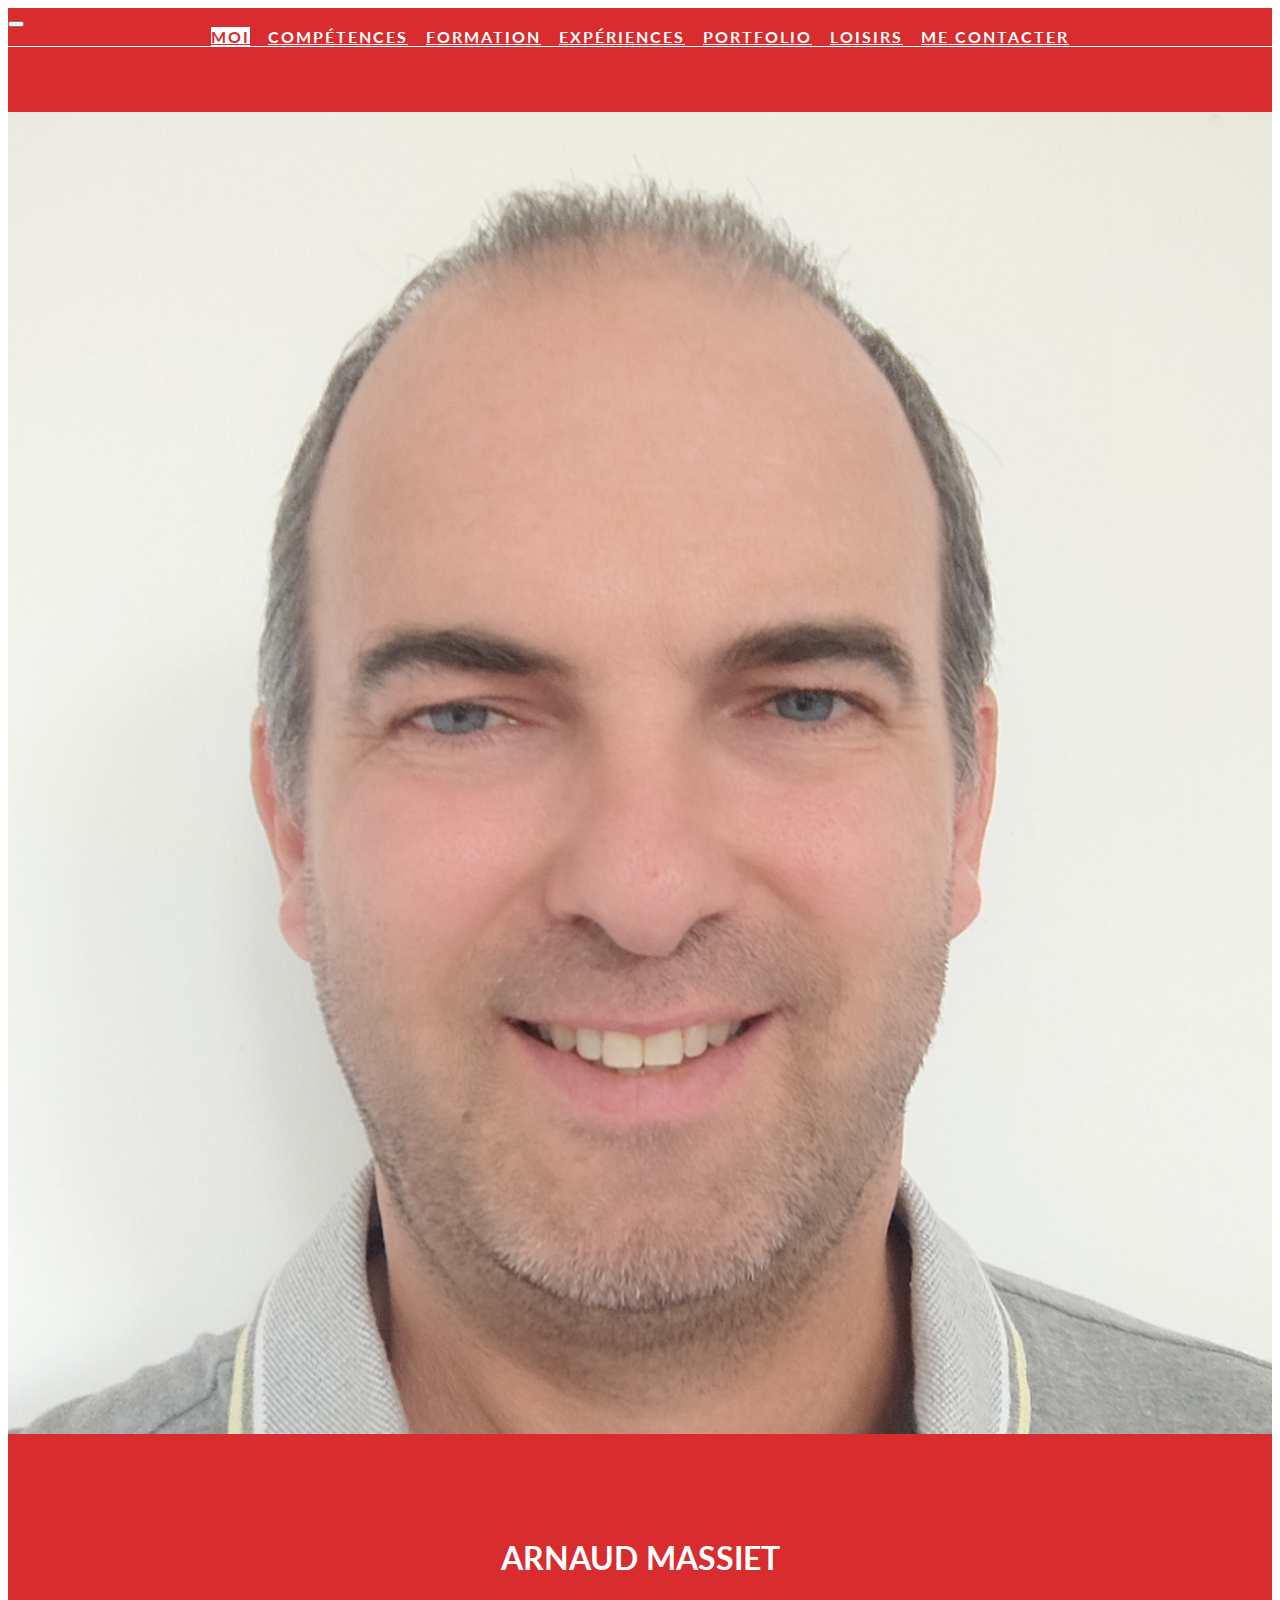
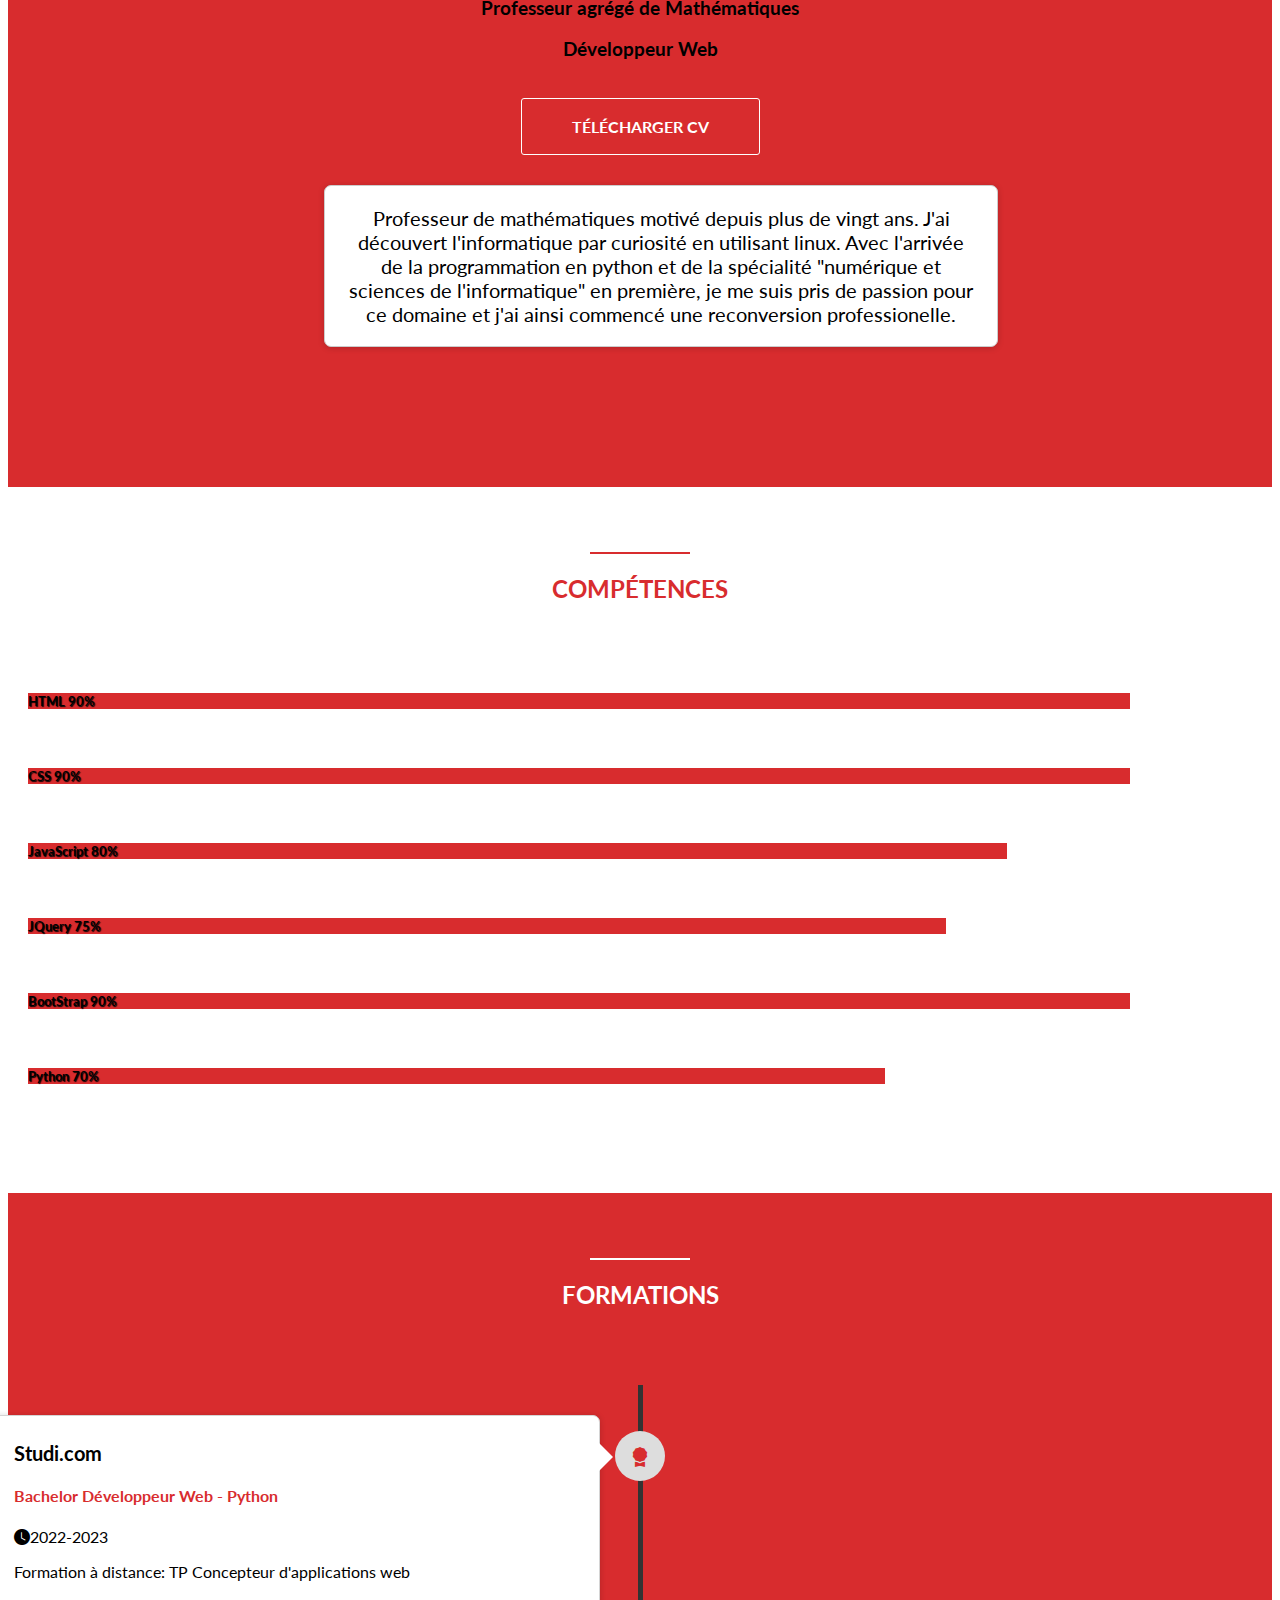
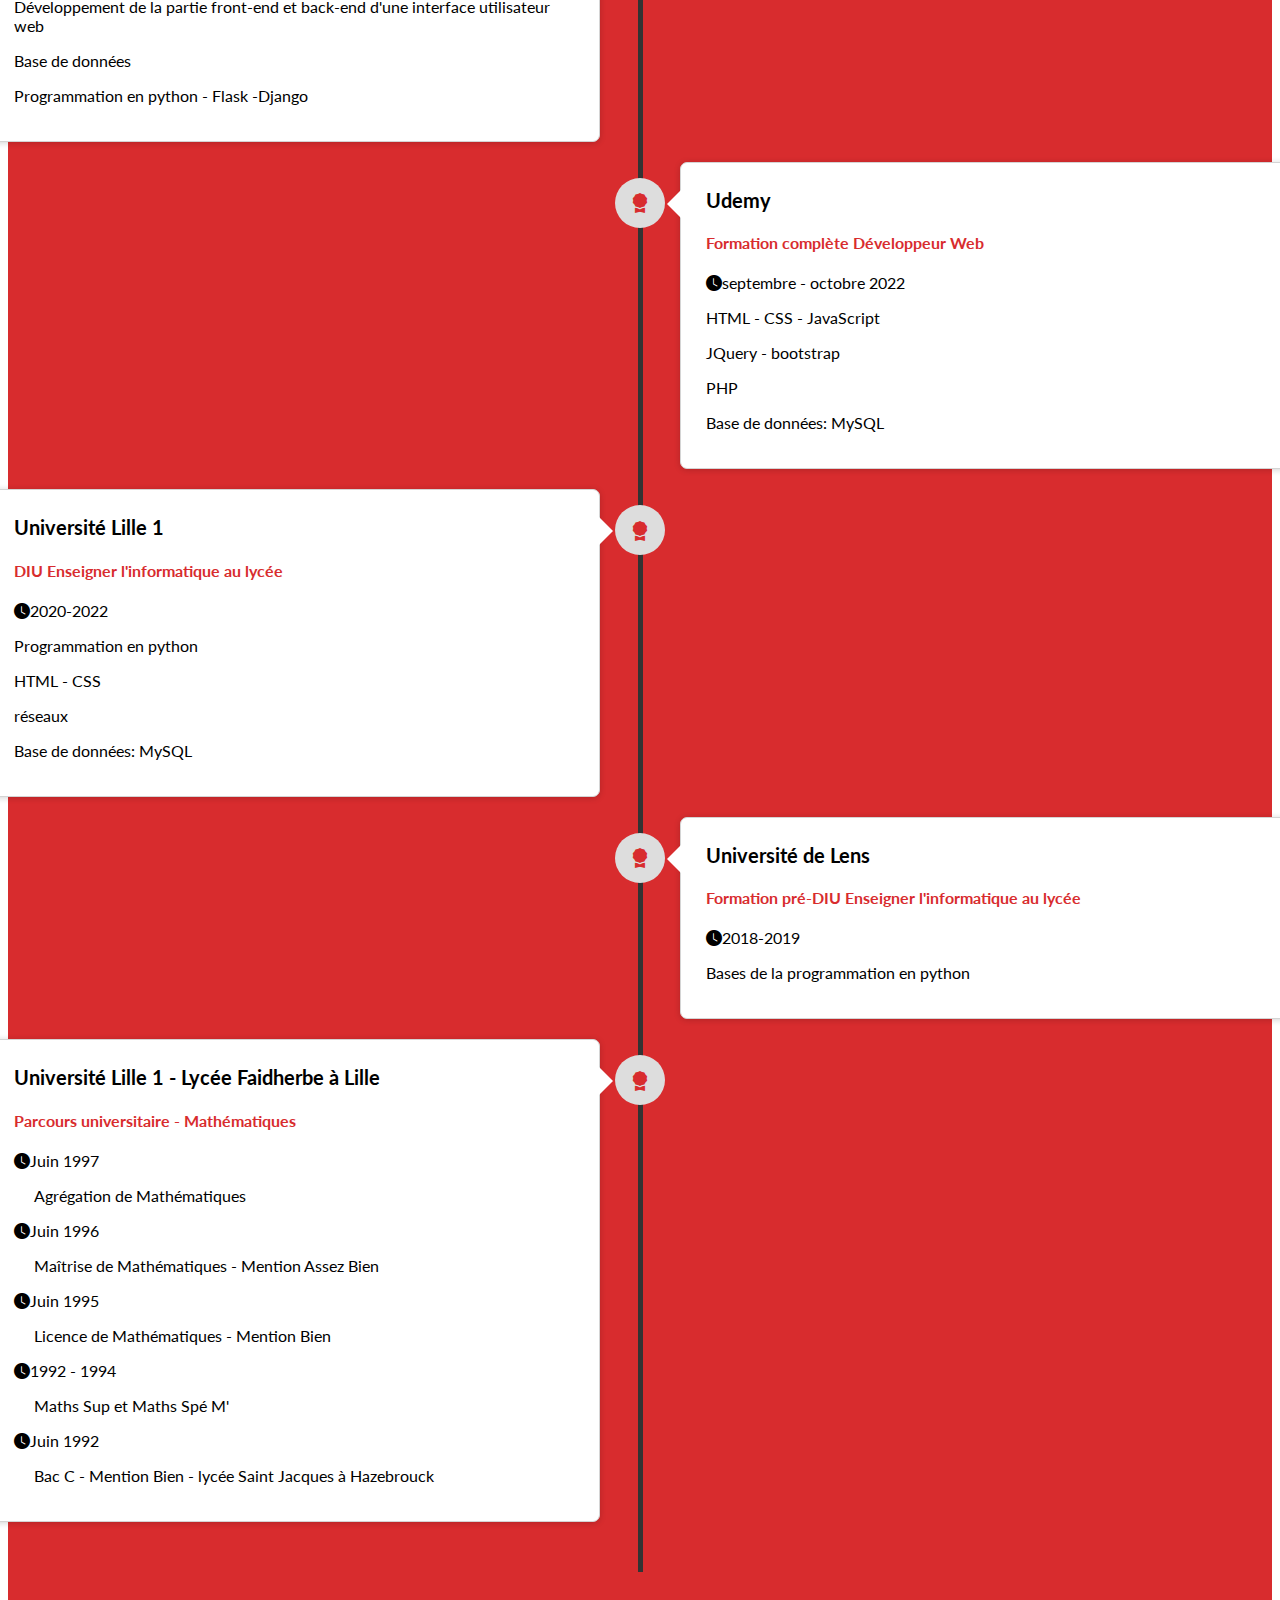
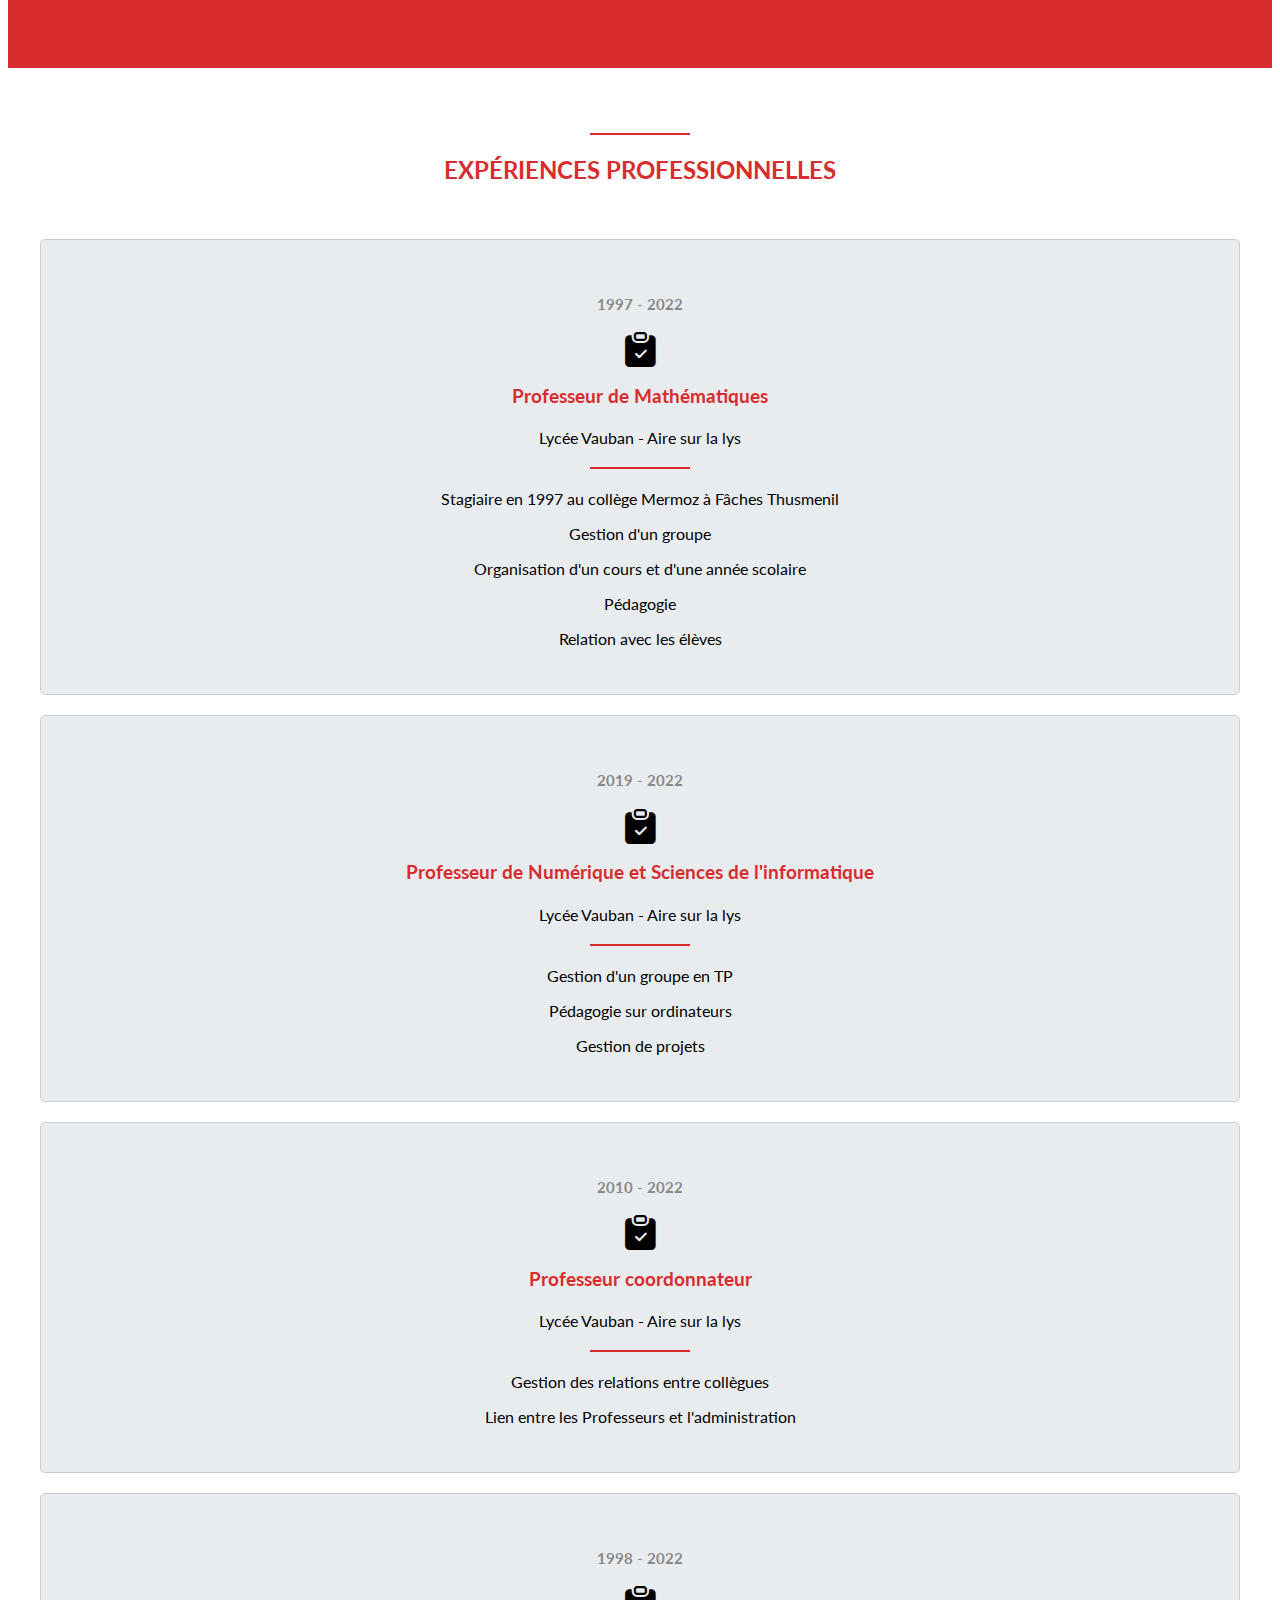
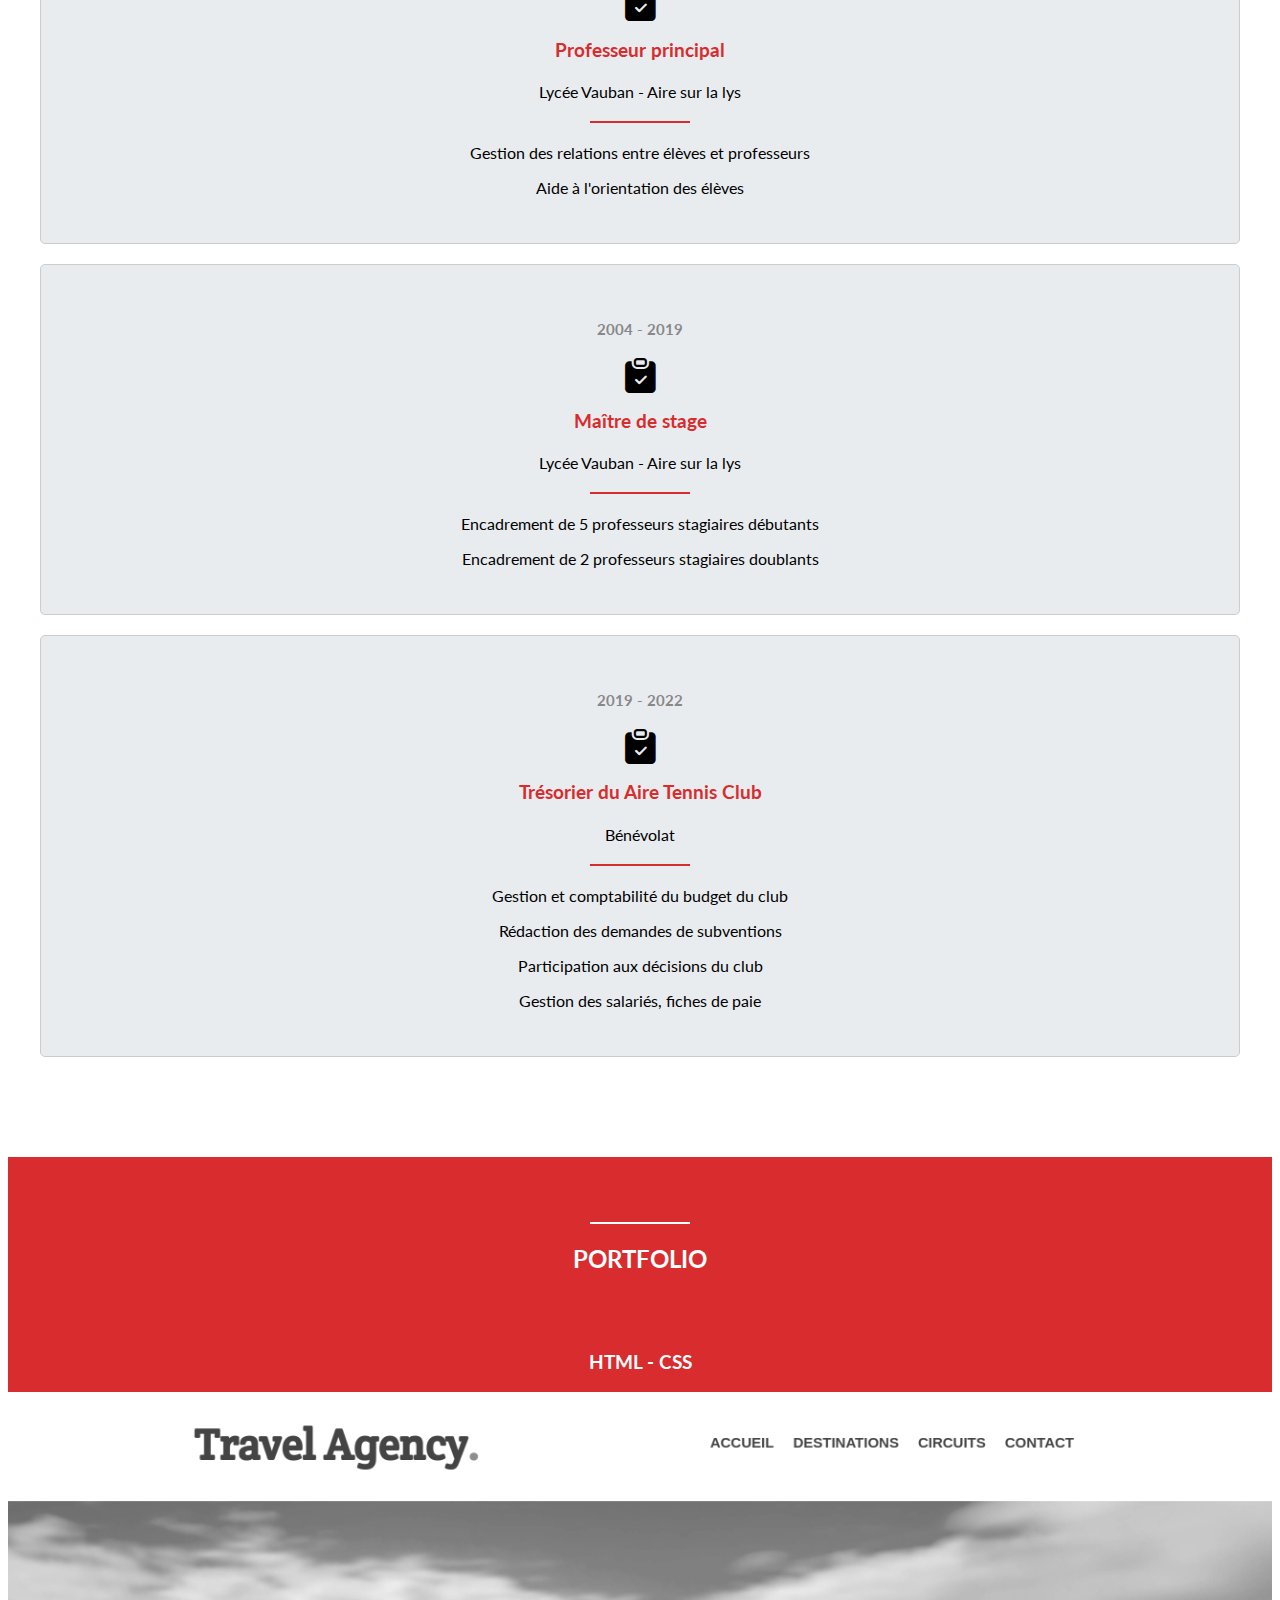
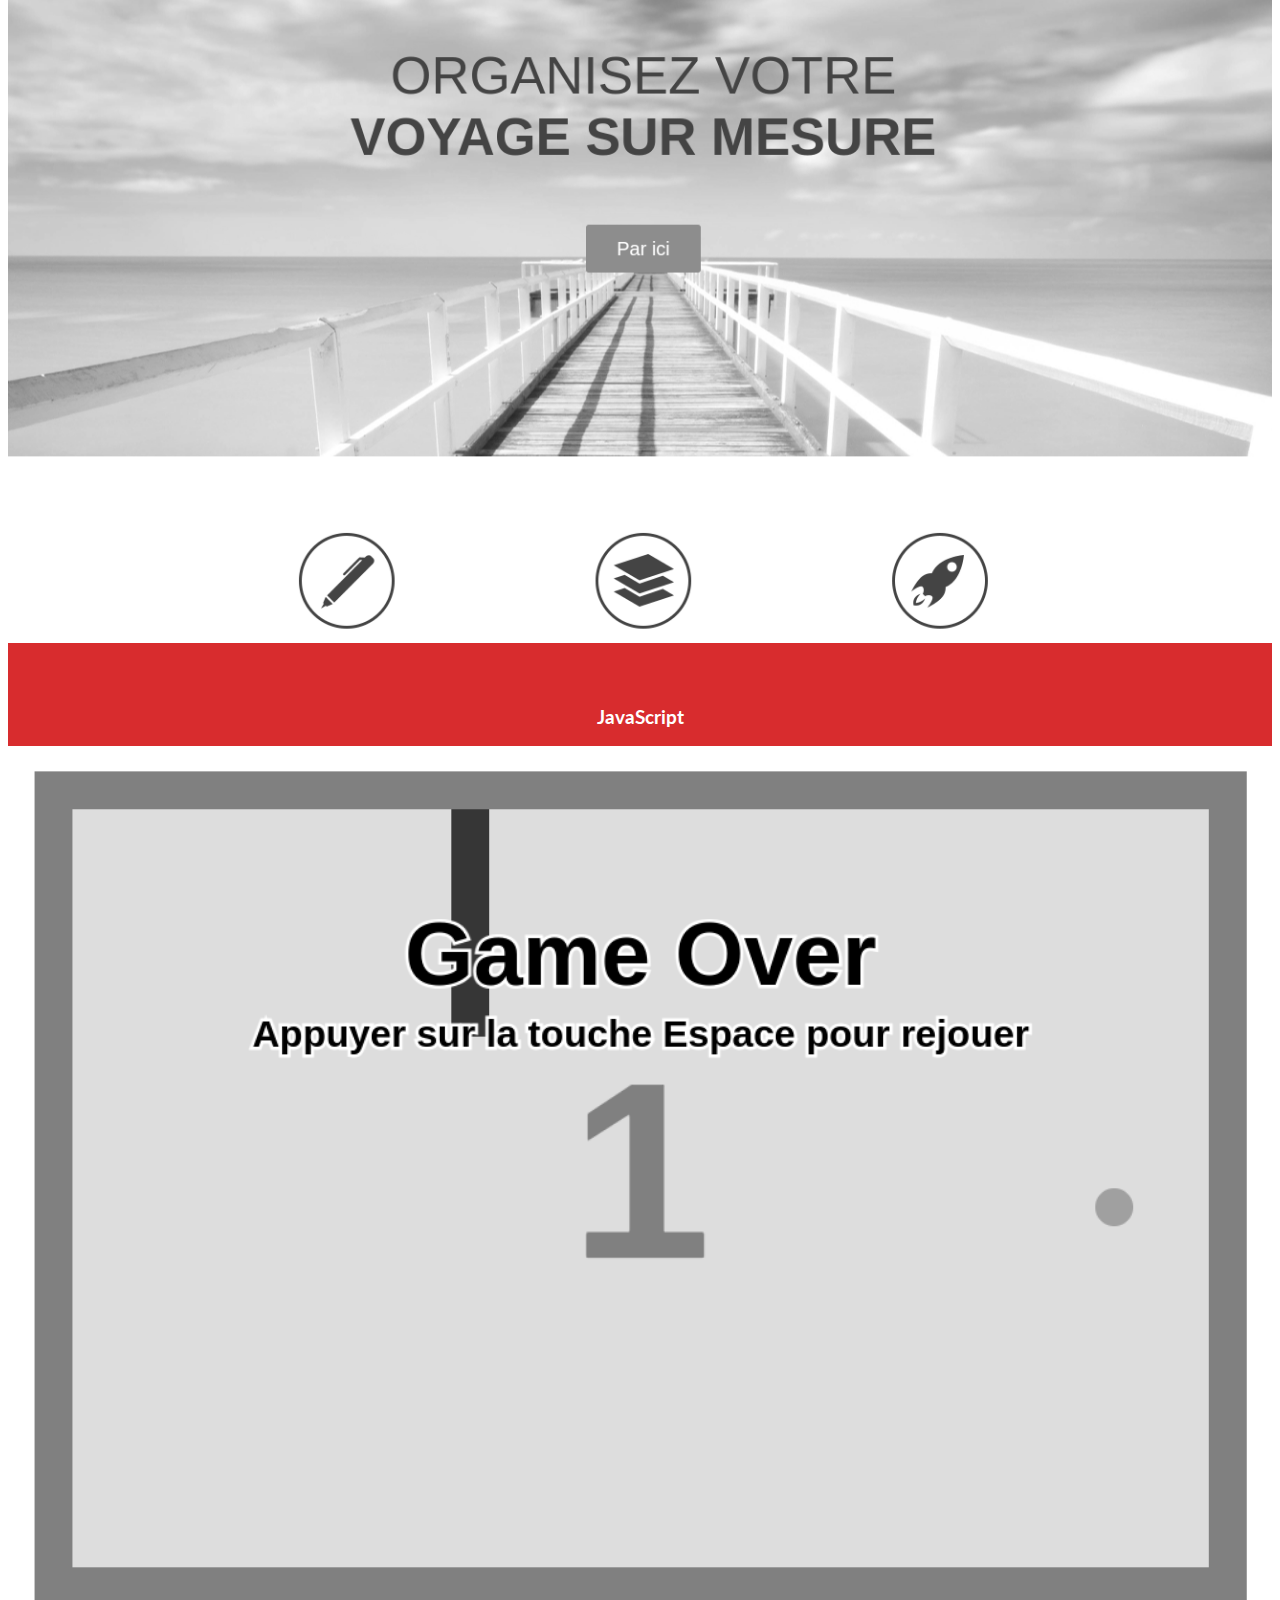
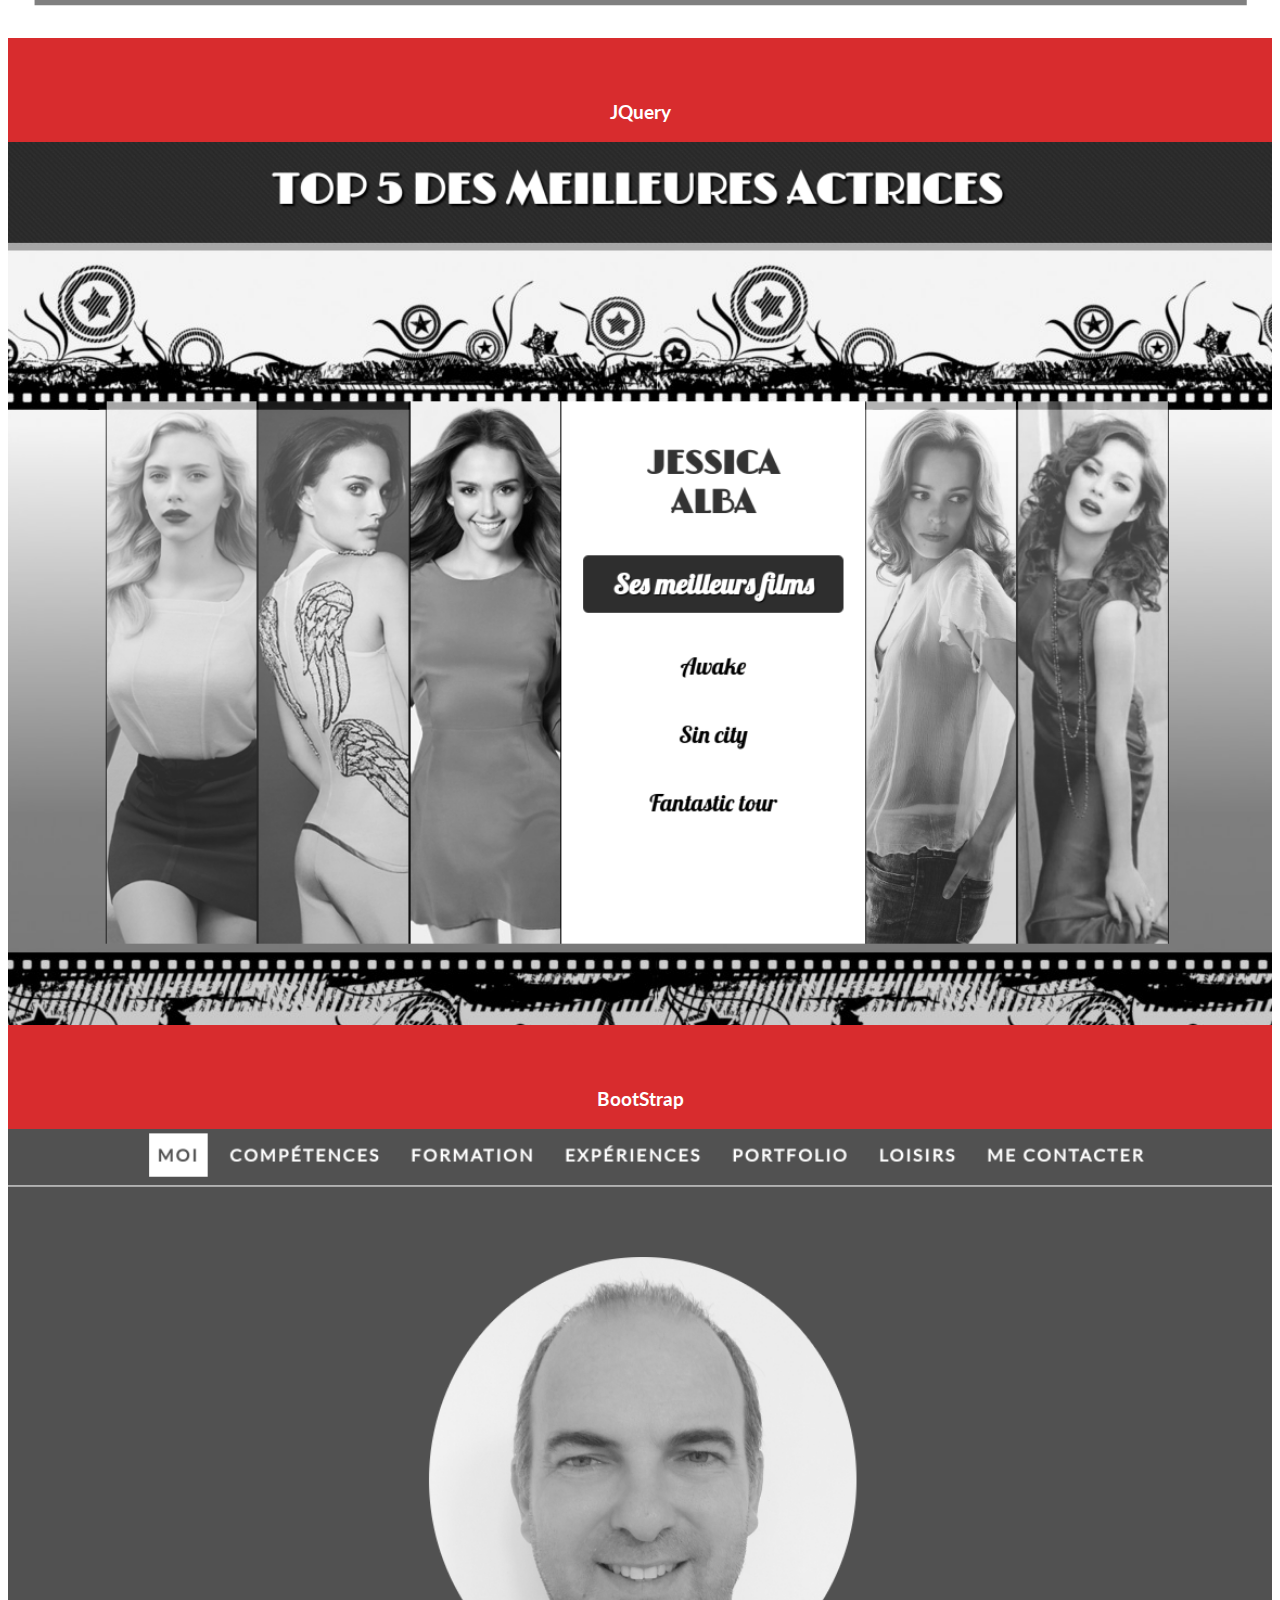
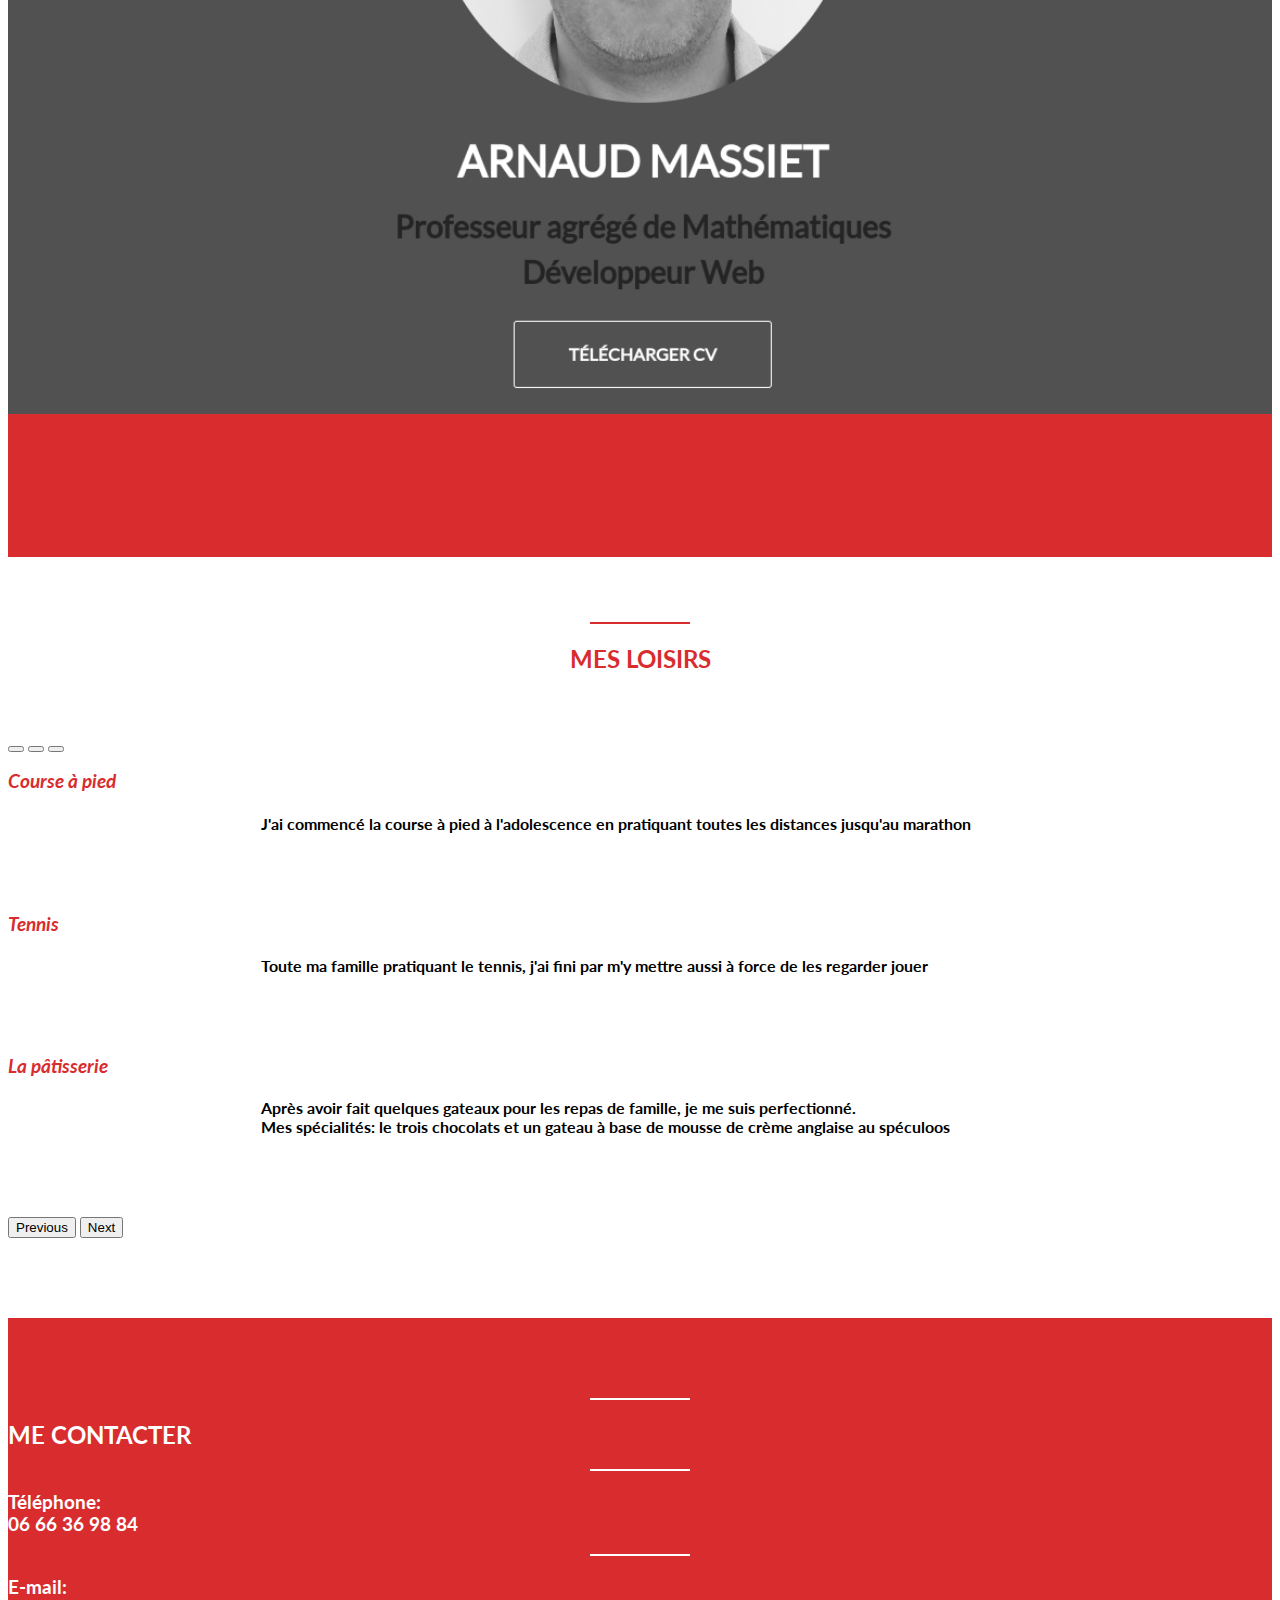
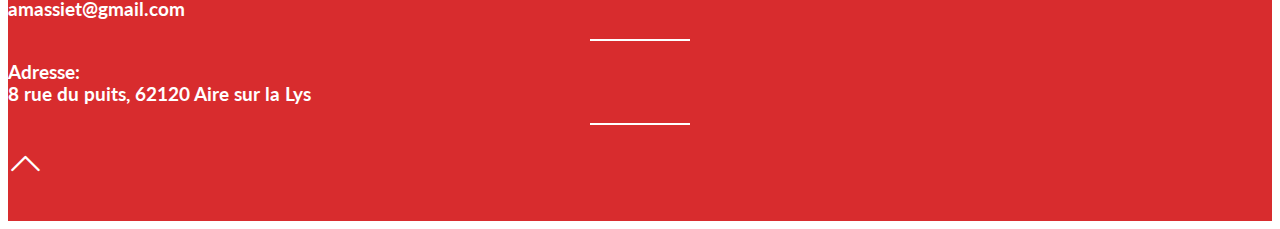
==== commit 4c065f7a: "modification photo" ====
--- a/index.html
+++ b/index.html
@@ -36,14 +36,21 @@
           </nav>
 
         <section id="about" class="container-fluid">
-            <div class="col-8 col-lg-4 profile-picture">
-                <img src="images/me.jpg" class="rounded-circle">
-            </div>
+            
             <div class="heading">
-                <h1>Arnaud Massiet</h1>
-                <h3>Professeur agrégé de Mathématiques</h3>
-                <h3>Développeur Web</h3>
-                <a href="docs/CV Arnaud massiet.pdf" class="button1">Télécharger CV</a>
+                <div class="container">
+                    <div class="row">
+                        <div class="col-6 col-lg-4 profile-picture">
+                            <img src="images/me.jpg" class="rounded-circle">
+                        </div>
+                        <div class="col-lg-6 titre-nom">
+                            <h1>Arnaud Massiet</h1>
+                            <h3>Professeur agrégé de Mathématiques</h3>
+                            <h3>Développeur Web</h3>
+                            <a href="docs/CV Arnaud massiet.pdf" class="button1">Télécharger CV</a>
+                        </div>
+                    </div>
+                </div>
                 <p>Professeur de mathématiques motivé
                     depuis plus de vingt ans. J'ai découvert
                     l'informatique par curiosité en utilisant
--- a/style.css
+++ b/style.css
@@ -96,6 +96,10 @@
 
 }
 
+.titre-nom{
+    justify-content: center;
+    padding-top: 50px;
+}
 
 .button1{
     color: white;
